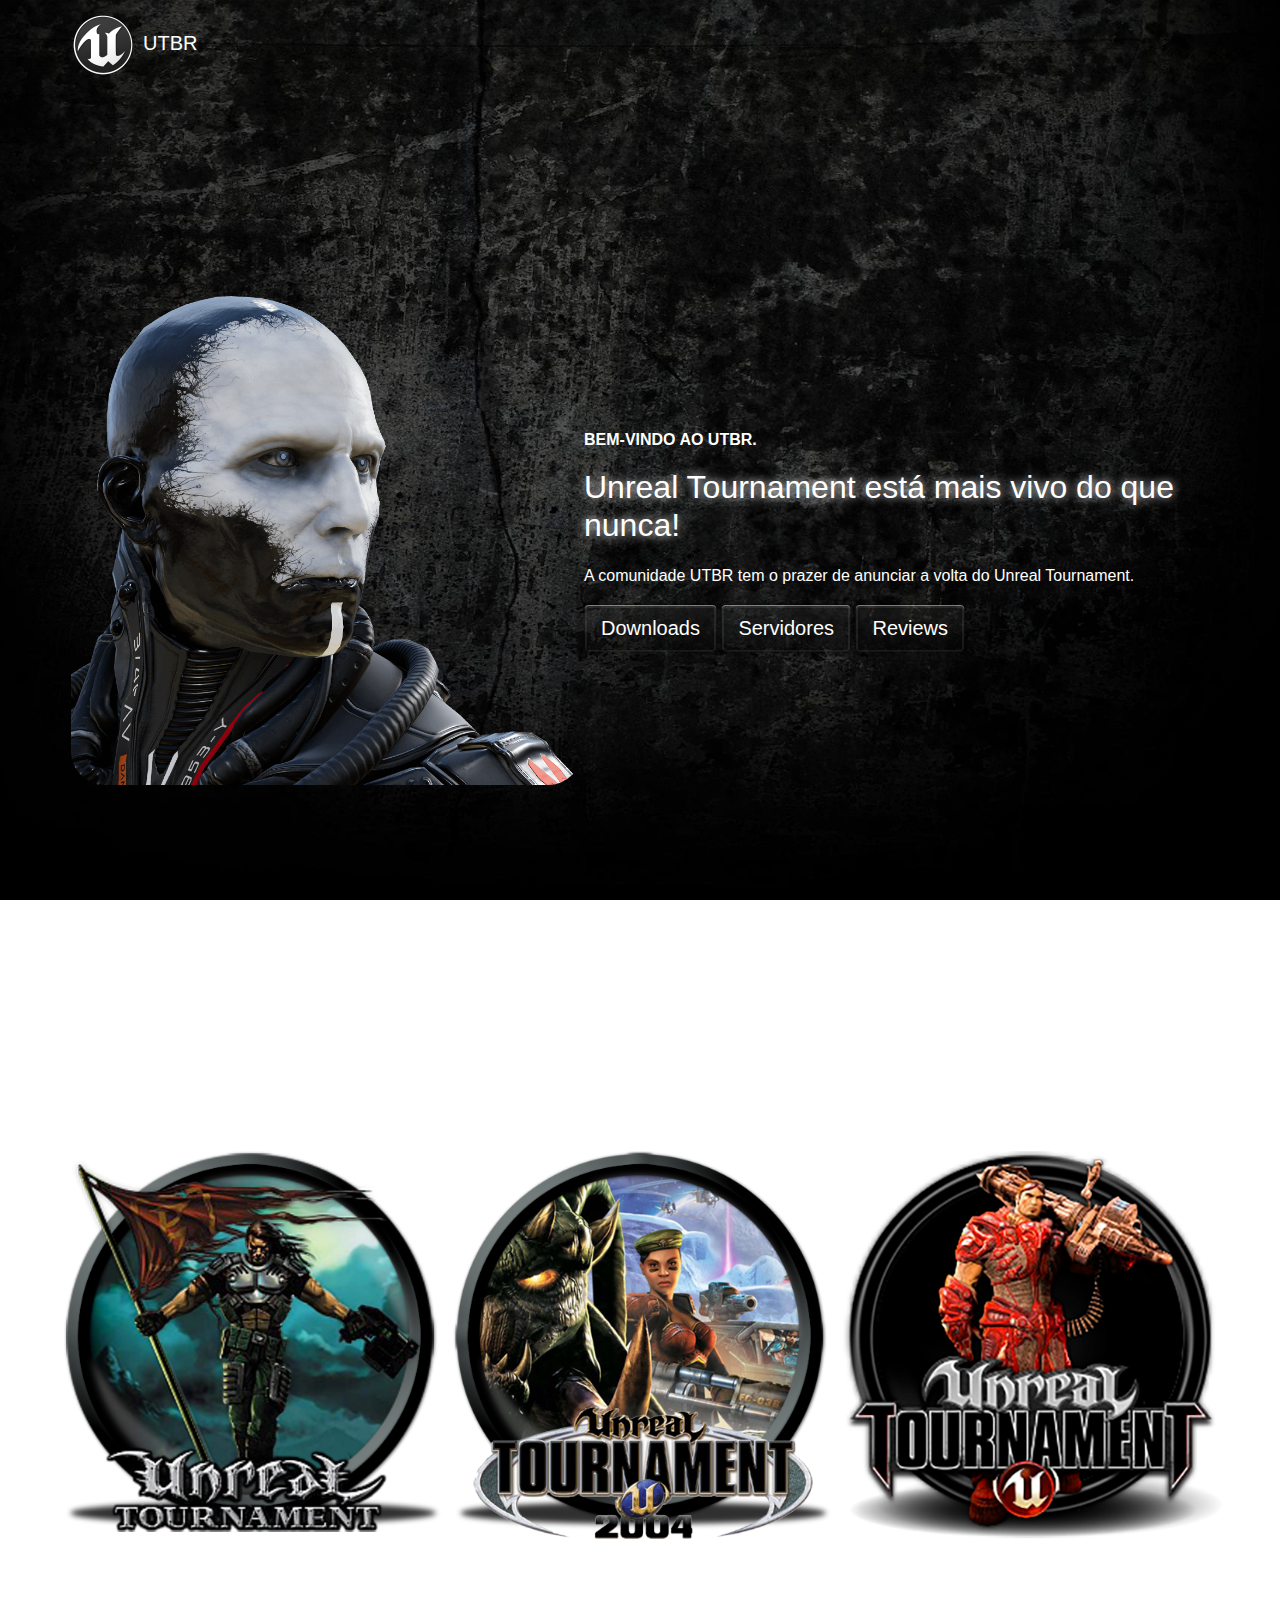
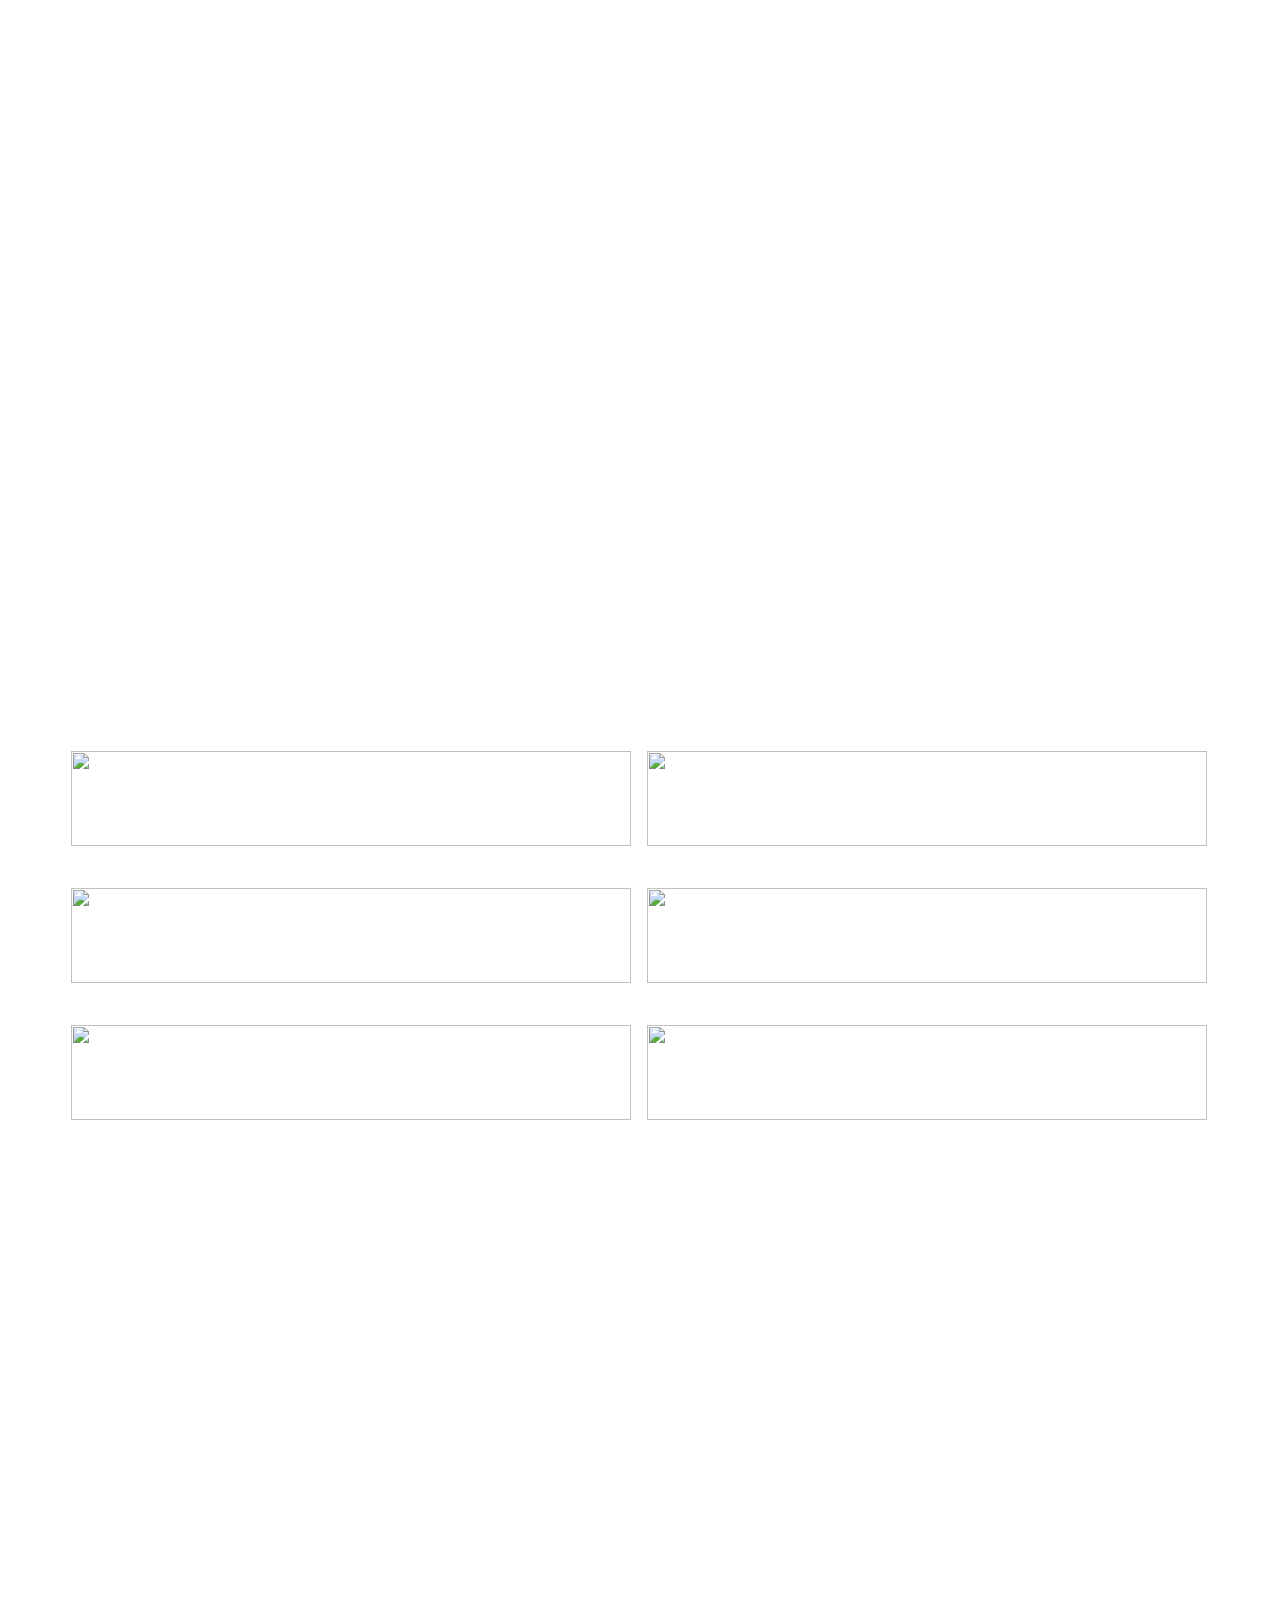
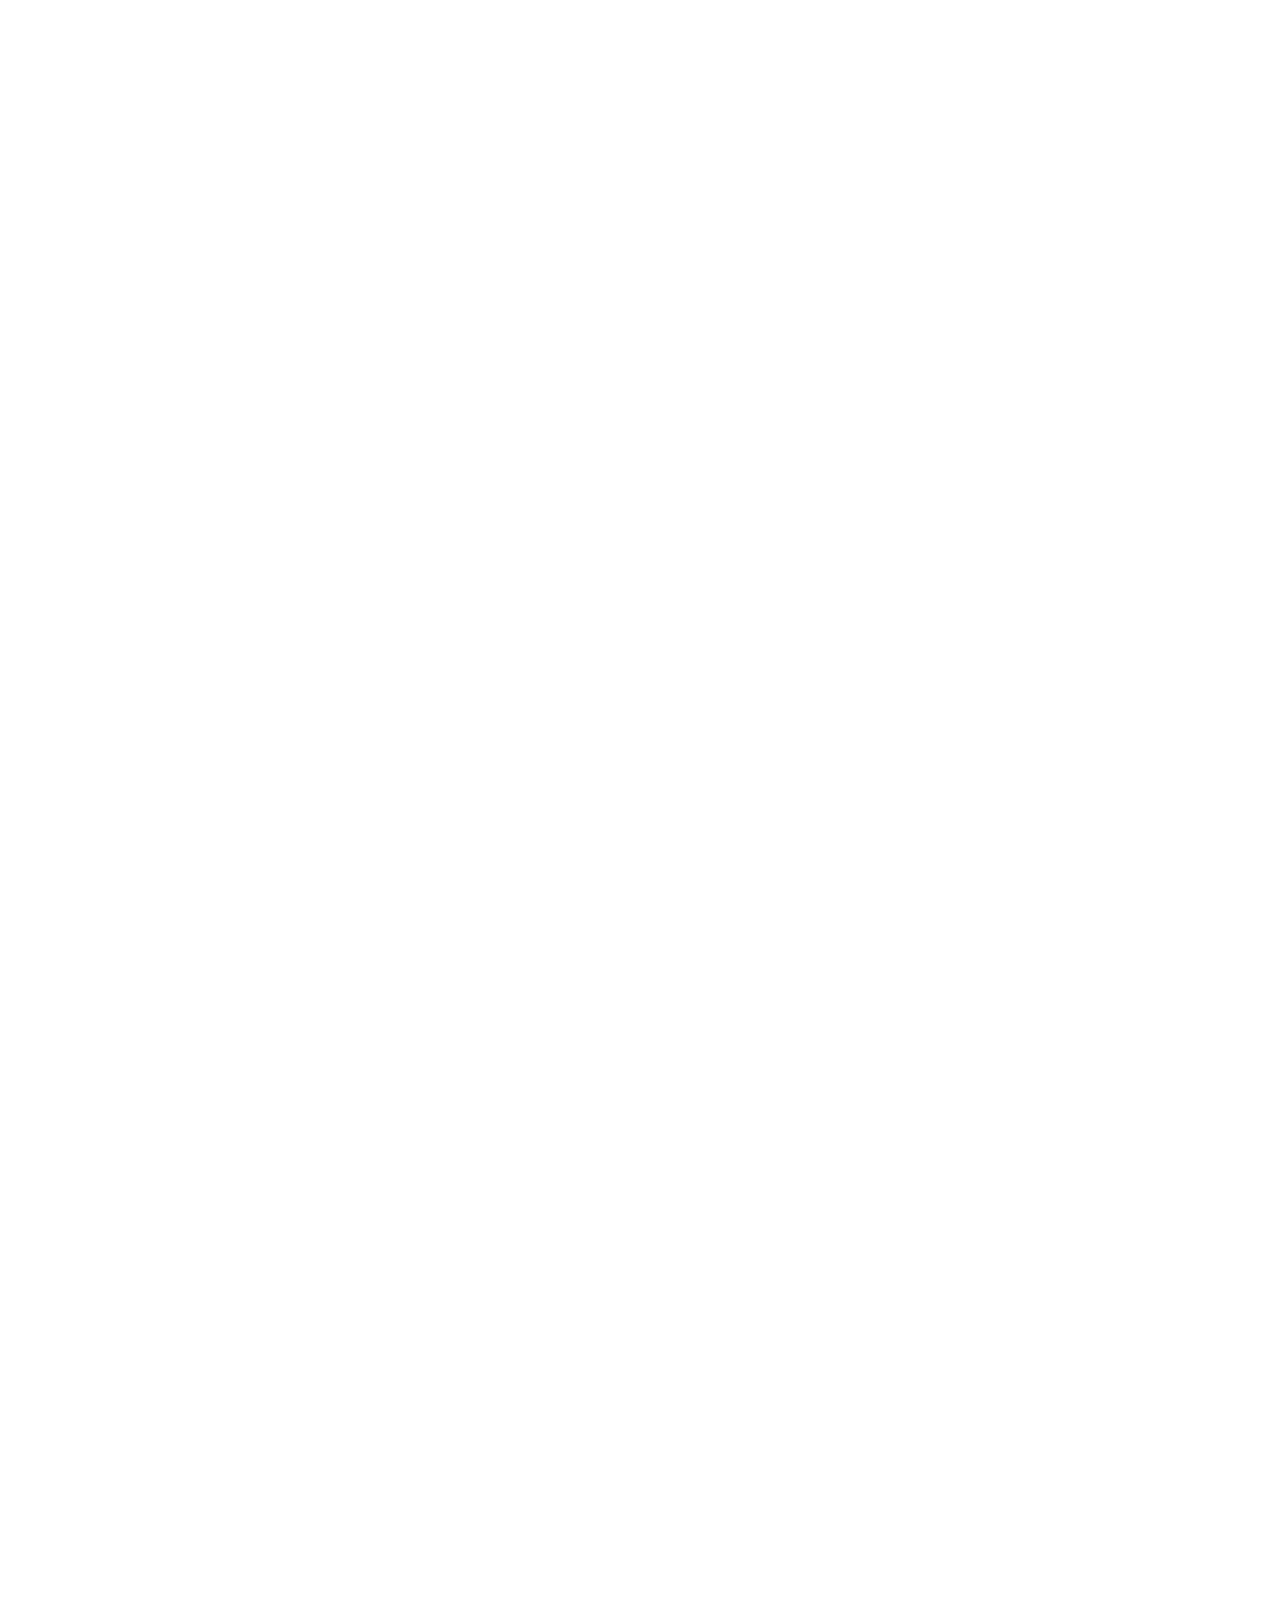
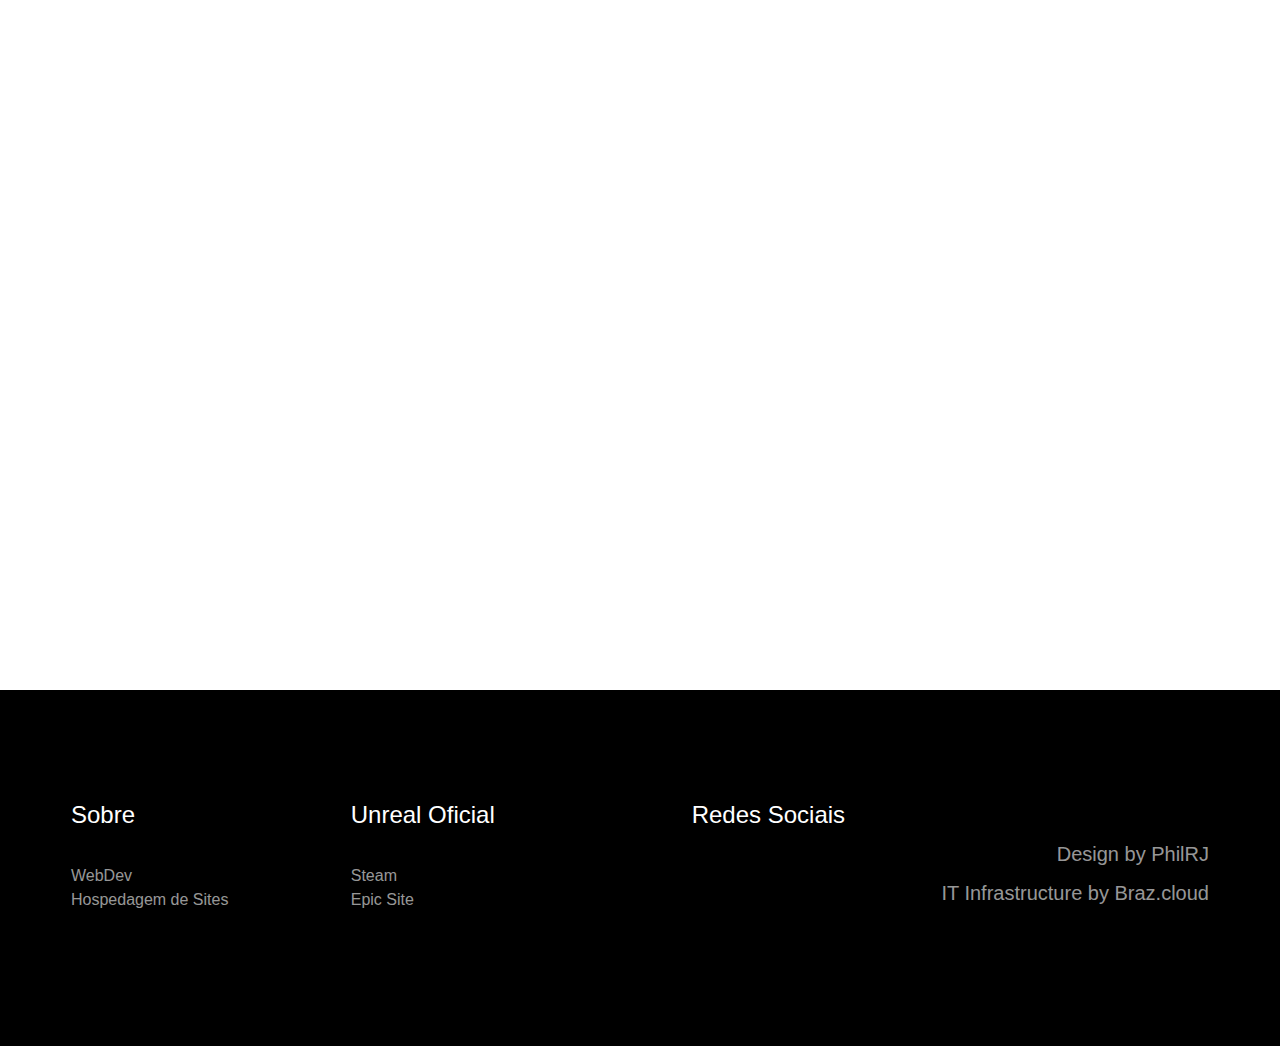
==== index.html @ 07188bdd "alterado ut2k4 server" ====
<!doctype html>
<html>
    <head>
        <meta charset="utf-8">
        <meta name="keywords" content="">
        <meta name="description" content="">
        <meta name="viewport" content="width=device-width, initial-scale=1.0, viewport-fit=cover">
        <link rel="shortcut icon" type="image/png" href="favicon.png">
        <link rel="stylesheet" type="text/css" href="./css/bootstrap.min.css?5787">
        <link rel="stylesheet" type="text/css" href="style.css?1521">
        <link rel="stylesheet" type="text/css" href="./css/animate.min.css?8862">
        <link rel="stylesheet" type="text/css" href="./css/feather.min.css">
        <script src="https://kit.fontawesome.com/ec35284fbe.js" crossorigin="anonymous"></script>
        <link href='https://fonts.googleapis.com/css?family=Berkshire+Swash&display=swap&subset=latin,latin-ext' rel='stylesheet' type='text/css'>
        <title>Unreal Tournament Brasil</title>
    </head>

    <body style="min-width: 1180px;">
        <!-- header -->
        <div class="page-container">
            <div class="bloc none bg-best-ideas-about-Black-on-Pinterest-Black-wallpaper-wp6003437-1 b-parallax l-bloc" id="bloc-0">
                <div class="container ">
                    <div class="row">
                        <div class="col">
                            <nav class="navbar navbar-light row navbar-expand-md" role="navigation">
                                <a class="navbar-brand link-style animated rubberBand scroll-fx-left-in ltc-white" href="./" data-appear-anim-style="rubberBand">
                                    <img src="img/5ea7a9b9c479e.png" alt="logo" class="mr-2"/>UTBR
                                </a>
                                <div class="navbar-content-area d-block col-md-3 col-lg-2 col">
                                    <div class="row" style="width: 200px;">
                                        <div class="align-self-center col-4 text-left">
                                            <a href="https://www.facebook.com/groups/unreal.brasil/"><span class="fa fa-facebook-official glow-t icon-md animated wobble-hvr icon-white"></span></a>
                                        </div>
                                        <div class="align-self-center col-4 text-center">
                                            <a href="https://chat.whatsapp.com/KGOYfqlWePRLr4sDC8NLbX"><span class="fa fa-whatsapp float-md-none icon-md glow-t animated wobble-hvr icon-white"></span></a>
                                        </div>
                                        <div class="align-self-center col-4 text-center">
                                            <a href="https://discord.gg/tzGmk2XRfU"><span class="fab fa-discord float-md-none icon-md glow-t animated wobble-hvr icon-white"></span></a>
                                        </div>
                                    </div>
                                </div>
                            </nav>
                        </div>
                    </div>
                </div>
            </div>
        </div>

        <!-- Home -->
        <div class="bloc b-parallax bg-best-ideas-about-Black-on-Pinterest-Black-wallpaper-wp6003437-1 none tc-white bloc-fill-screen" id="bloc-1">
            <div class="container">
                <table>
                    <tr>
                        <td style="width: 45%;">
                            <img src="img/lazyload-ph.png" data-src="img/Character_Samael01a-937x900-1131282575-937x900-1585229315.png" class="img-fluid mx-auto d-block img-rd-lg lazyload" alt="placeholder image"/>    
                        </td>
                        <td>
                            <p class="animated lightSpeedIn" data-appear-anim-style="lightSpeedIn">
                                <strong>BEM-VINDO AO UTBR.</strong><br>
                            </p>
                            <h2 class="mg-md animated bounce glow-t tc-white" data-appear-anim-style="bounce">Unreal Tournament está mais vivo do que nunca!</h2>
                            <p>A comunidade UTBR tem o prazer de anunciar a volta do Unreal Tournament.<br></p>
    
                            <a href="#" class="btn btn-lg btn-d btn-glossy" data-scroll-speed="1000" onclick="scrollToTarget('#donwlo',this)">Downloads</a>
                            <a href="#" class="btn btn-lg btn-d btn-glossy" data-scroll-speed="1000" onclick="scrollToTarget('#server-list',this)">Servidores</a>
                            <a href="#" class="btn btn-lg btn-d btn-glossy" data-scroll-speed="1000" onclick="scrollToTarget('#reviews',this)">Reviews</a>
                        </td>
                    </tr>
                </table>
            </div>
        </div>

        <!-- ScrollToTop Button -->
        <a class="bloc-button btn btn-d scrollToTop" onclick="scrollToTarget('1',this)"><span class="fa fa-chevron-up"></span></a>

        <!-- Download -->
        <div class="bloc bg-best-ideas-about-Black-on-Pinterest-Black-wallpaper-wp6003437 d-bloc b-parallax bloc-fill-screen none" id="donwlo">
            <div class="container">
                <div class="row">

                    <!-- heaqders -->
                    <div class="col-12">
                        <h3 class="glow-t h3-style text-lg-center mg-md">Downloads</h3>
                    </div>
                    <table>
                        <tr>
                            <td><img alt="ut99icn" class="img-fluid mx-auto d-block lazyload" data-src="img/ut99icn.png" src="img/lazyload-ph.png"/></td>
                            <td><img alt="unreal_tournament_2004_by_andrewdoherty1981_d4xyatp fullview" class="img-fluid mx-auto d-block lazyload" data-src="img/unreal_tournament_2004_by_andrewdoherty1981_d4xyatp-fullview.png" src="img/lazyload-ph.png"/></td>
                            <td><img alt="hiclipart" class="img-fluid mx-auto d-block lazyload" data-src="img/hiclipart.png" src="img/lazyload-ph.png"/></td>
                        </tr>
                        <tr>
                            <td style="vertical-align: top;">
                                <!-- UT99 -->
                                <center>
                                <h1 class="mg-md text-lg-center">
                                    <a href="https://mega.nz/file/INgWyZQL#3INS44g5MvAaPqvdvjpLVbdGUzlkJ4zD27F4SGoZV4A" target="_blank">Linux</a><br>
                                </h1>
                                <h5 class="mg-md text-sm-center" style="margin-top: -30px;"> <i style="font-size: small; width: 100%">64bit</i> </h5>

                                <h1 class="mg-md text-lg-center">
                                    <a href="https://mega.nz/file/9UJhlSIJ#LyZPo6OtTs3nHixWgQqkxMtCF5V71mE1GH3XrO50CbE" target="_blank">Mac</a><br>
                                </h1>
                                <h5 class="mg-md text-sm-center" style="margin-top: -30px;"> <i style="font-size: small; width: 100%">64bit</i> </h5>

                                <h1 class="mg-md text-lg-center">
                                    <a href="https://drive.google.com/drive/folders/1i1zk3FvW5PvqgBoPmBzA1XHN13OzZZ4i" target="_blank">Windows</a><br>
                                </h1>
                                <h5 class="mg-md text-sm-center" style="margin-top: -30px;"> <i style="font-size: small; width: 100%">32bit e 64bit</i> </h5>
                                </center>
                                
                            </td>
                            <td style="vertical-align: top;">
                                <!-- UT2k4 -->
                                <center>
                                <h1 class="mg-md text-lg-center">
                                    <a href="https://onedrive.live.com/?cid=0e91b4af93e3eccf&amp;id=E91B4AF93E3ECCF%2116314&amp;authkey=!AD342p8J6p7lzm0"  target="_blank">Mac</a><br>
                                </h1>
                                <h5 class="mg-md text-sm-center" style="margin-top: -30px;"> <i style="font-size: small; width: 100%">32bit</i> </h5>

                                <h1 class="mg-md text-lg-center">
                                    <a href="https://drive.google.com/open?id=1-p0wBTia7bnMv7r_6-DKqhkw_N-XG4kj" target="_blank">Windows</a><br>
                                </h1>
                                <h5 class="mg-md text-sm-center" style="margin-top: -30px;"> <i style="font-size: small; width: 100%">32bit e 64bit</i> </h5>
                                </center>
                            </td>
                            <td style="vertical-align: top;">
                                <!-- UT3 -->
                                <center>
                                <h1 class="mg-md text-lg-center">
                                    <a href="https://drive.google.com/open?id=1jhA9UPQj8iZEJrIZEhYskAlYaGmdt5dF" target="_blank">Windows</a>
                                    <h5 class="mg-md text-sm-center" style="margin-top: -30px;"> <i style="font-size: small; width: 100%">32bit e 64bit</i> </h5>
                                </h1>
                                </center>
                            </td>
                        </tr>
                    </table>
                </div>
            </div>
        </div>

        <!-- Lista de servers -->
        <div class="bloc b-parallax bg-best-ideas-about-Black-on-Pinterest-Black-wallpaper-wp6003437 d-bloc tc-white bloc-fill-screen none" id="server-list">
            <div class="container">
                <div class="row">

                    <!-- headers -->
                    <div class="col">
                        <h3 class="glow-t h3-style text-lg-center mg-md">Servidores</h3>
                        <img src="img/lazyload-ph.png" data-src="img/ut2004_s.png" class="img-fluid img-style mx-auto d-block lazyload" alt="ut99icn"/>

                        <!-- Servidores UT99 -->
                        <div class="tab-content">
                            <div class="tab-pane fade show active" id="nav-28854-content-1" role="tabpanel" aria-labelledby="nav-28854-content-1">

                                <table>
                                    <tr>
                                        <td style="padding-right: 15px;">
                                            <p></p>
                                            <strong>madruga.utbr.cf:7777</strong><br/>
                                            <a href="https://www.gametracker.com/server_info/168.138.128.112:7777/" target="_blank">
                                                <img src="https://cache.gametracker.com/server_info/168.138.128.112:7777/b_560_95_1.png" border="0" width="560" height="95" alt=""/>
                                            </a>
                                        </td>
                                        <td>
                                            <p></p>
                                            <strong>x1.utbr.cf:6666</strong><br />
                                            <a href="https://www.gametracker.com/server_info/168.138.128.112:6666/" target="_blank">
                                                <img src="https://cache.gametracker.com/server_info/168.138.128.112:6666/b_560_95_1.png" border="0" width="560" height="95" alt=""/>
                                            </a>
                                        </td>
                                    </tr>
                                    <tr>
                                        <td style="padding-right: 15px;">
                                            <p></p>
                                            <strong>copa.utbr.cf:7777</strong><br />
                                            <a href="https://www.gametracker.com/server_info/129.148.39.77:7777/" target="_blank">
                                                <img src="https://cache.gametracker.com/server_info/129.148.39.77:7777/b_560_95_1.png" border="0" width="560" height="95" alt=""/>
                                            </a>
                                        </td>

                                        <td>
                                            <p></p>
                                            <strong>alma.utbr.cf:7777</strong><br />
                                            <a href="https://www.gametracker.com/server_info/34.95.189.187:7777/" target="_blank">
                                                <img src="https://cache.gametracker.com/server_info/34.95.189.187:7777/b_560_95_1.png" border="0" width="560" height="95" alt=""/>
                                            </a>
                                        </td>
                                    </tr>
                                    <tr>
                                        <td>
                                            <p></p>
                                            <strong>2k4.utbr.cf:5555</strong><br />
                                            <a href="https://www.gametracker.com/server_info/186.250.14.168:5555/" target="_blank">
                                                <img src="https://cache.gametracker.com/server_info/186.250.14.168:5555/b_560_95_1.png" border="0" width="560" height="95" alt=""/>
                                            </a>
                                        </td>
                                        <td style="padding-right: 15px;">
                                            <p></p>
                                            <strong>ut3.utbr.cf:7777</strong><br />
                                            <a href="https://www.gametracker.com/server_info/168.138.135.61:7777/" target="_blank">
                                                <img src="https://cache.gametracker.com/server_info/168.138.135.61:7777/b_560_95_1.png" border="0" width="560" height="95" alt=""/>
                                            </a>
                                        </td>
                                    </tr>
                                </table>
                                <div class="divider-h"><span class="divider"></span></div>
                            </div>
                        </div>
                    </div>
                </div>
            </div>
        </div>

        <!-- Informações dos games -->
        <div id="reviews">
            <!-- UT99 -->
            <div class="bloc bg-best-ideas-about-Black-on-Pinterest-Black-wallpaper-wp6003437 b-parallax none full-width-bloc tc-white bloc-fill-screen" id="ut99">
                <div class="container">
                    <table>
                        <tr>
                            <td style="width: 50%;">
                                <img src="img/lazyload-ph.png" data-src="img/ut99icn.png" class="img-fluid mx-auto d-block img-rd-lg lazyload" alt="placeholder image"/> 
                            </td>
                            <td style="border-left: 120px; padding-left: 15px; padding-right: 50px;">
                                <h2 class="mg-md glow-t tc-white">Unreal Tournament 99</h2>
                                <h3 class="mg-md">Review</h3>
                                <p>O Unreal Tournament é o King of the Hill original no mundo dos jogos para múltiplos jogadores,
                                    fragmentado ou fragmentado. Como o jogo indiscutível do ano de 1999, o Unreal Tournament pegou o
                                    gênero de tiro em primeira pessoa pelo assento sujo de suas calças e o jogou pela sala com seus
                                    gráficos nunca antes vistos, uma brutal jogabilidade na borda do seu lugar e uma lista de
                                    recursos massiva e variada que deu aos jogadores mais do que eles esperavam.
                                </p>
                            </td>
                        </tr>
                    </table>
                </div>
            </div>

            <!-- UT2004 -->
            <div class="bloc bg-best-ideas-about-Black-on-Pinterest-Black-wallpaper-wp6003437 b-parallax none tc-white bloc-fill-screen full-width-bloc" id="ut2004">
                <div class="container">
                    <table>
                        <tr>
                            <td style="width: 50%; border-left: 120px; padding-right: 15px; padding-left: 50px;">
                                <h2 class="mg-md glow-t tc-white">Unreal Tournament 2004</h2>
                                <h3 class="mg-md">Review</h3>
                                <p>O Unreal Tournament 2004 é um jogo de tiro em primeira pessoa multiplayer que combina a
                                    experiência de matar ou ser morto de um combate de gladiadores com tecnologia de ponta. Dez
                                    modos de jogo - ambos baseados em equipes e "cada um por si" - oferecem aos jogadores mais
                                    exigentes desafios de suar as mãos através de arenas internas incrivelmente detalhadas e vastos
                                    ambientes externos. Como o gladiador tecnológico final do futuro, os jogadores terão seus
                                    destinos em suas mãos, lutando contra até 32 outros jogadores online em arenas cheias de ação e
                                    cheias de fragmentos.<br>
                                </p>
                            </td>
                            <td style="border-left: 120px; padding-left: 15px; padding-right: 50px;">
                                <img src="img/lazyload-ph.png" data-src="img/unreal_tournament_2004_by_andrewdoherty1981_d4xyatp-fullview.png" class="img-fluid img-rd-lg mx-auto d-block lazyload" alt="1479309709 2035455983"/>
                            </td>
                        </tr>
                    </table>
                </div>
            </div>

            <!-- UT3 -->
            <div class="bloc bg-best-ideas-about-Black-on-Pinterest-Black-wallpaper-wp6003437 b-parallax none tc-white bloc-fill-screen full-width-bloc" id="ut3">
                <div class="container">
                    <table>
                        <tr>
                            <td style="width: 50%;">
                                <img src="img/lazyload-ph.png" data-src="img/hiclipart.png" class="img-fluid mx-auto d-block img-rd-lg lazyload" alt="placeholder image"/>
                            </td>
                            <td style="border-left: 120px; padding-left: 15px; padding-right: 50px;">
                                <h2 class="mg-md glow-t tc-white">Unreal Tournament 3</h2>
                                <h3 class="mg-md">Review</h3>
                                <p>O Unreal Tournament 3 da Epic, na verdade a quarta versão da série no PC, representa uma mistura
                                    de elementos progressivos e da velha escola. É um aceno para os fãs da UT original, lançada em
                                    1999, com o retorno de armas como o martelo de impacto e o executor, que substituem partes do
                                    arsenal da UT 2004, como a pistola de proteção, a pistola de raios e a espingarda de assalto.
                                    Indo além da carga balística, vemos a Epic avançando em seu empate mais distinto, o modo de
                                    guerra, uma versão aumentada do ataque da UT 2004.
                                </p>
                            </td>
                        </tr>
                    </table>
                </div>
            </div>
        </div>

        <!-- Rodapé -->
        <div class="bloc bgc-black d-bloc none" id="bloc-7">

            <div class="container bloc-lg">
                <table style="width: 100%;">
                    <tr>
                        <td style="width: 25%;"><h4 class="mg-md text-sm-left text-center tc-white" style="margin-bottom: 0px;">Sobre</h4></td>
                        <td style="width: 25%;"><h4 class="mg-md text-sm-left text-center tc-white" style="margin-bottom: 0px;">Unreal Oficial</h4></td>
                        <td style="width: 25%;"><h4 class="mg-md text-center tc-white" style="margin-bottom: 0px;">Redes Sociais</h4></td>
                        <td></td>
                    </tr>
                    <tr>
                        <td>
                            <a href="mailto:pmix2005@gmail.com" class="a-btn a-block footer-link" target="_blank">WebDev</a>
                            <a href="https://braz.dev" class="a-btn a-block footer-link" target="_blank">Hospedagem de Sites</a>
                        </td>
                        <td>
                            <a href="https://store.steampowered.com/search/?term=unreal+tournament" class="a-btn a-block footer-link" target="_blank">Steam</a>
                            <a href="http://www.epicgames.com" class="a-btn a-block footer-link" target="_blank">Epic Site</a>
                        </td>
                        <td class="align-content-center">
                            <center>
                                <table style="width: 65%;">
                                    <tr>
                                        <td style="width: 33%;">
                                            <div class="text-center">
                                                <a href="https://www.facebook.com/groups/unreal.brasil/" target="_blank"><span class="fa fa-facebook-official icon-md animated bounce-hvr"></span></a>
                                            </div>
                                        </td>
                                        <td style="width: 33%;">
                                            <div class="text-center">
                                                <a href="https://chat.whatsapp.com/KGOYfqlWePRLr4sDC8NLbX" target="_blank"><span class="fa fa-whatsapp icon-md animated bounce-hvr"></span></a>
                                            </div>
                                        </td>
                                        <td>
                                            <div class="text-center">
                                                <a href="https://discord.gg/tzGmk2XRfU" target="_blank"><span class="fab fa-discord icon-md animated bounce-hvr"></span></a>
                                            </div>
                                        </td>
                                    </tr>
                                </table>
                            </center>
                        </td>
                        <td>
                            <h1 class="h1-bloc-7-style float-lg-right mg-lg text-lg-right" style="margin-bottom: 5px;">
                                <a href="mailto:pmix2005@gmail.com" target="_blank">Design by PhilRJ</a>
                            </h1>
                            <h1 class="h1-bloc-7-style float-lg-right mg-lg text-lg-right" style="width: 300px !important;">
                                <a href="mailto:fbraz3@gmail.com" target="_blank">IT Infrastructure by Braz.cloud</a>
                            </h1>
                        </td>
                    </tr>
                </table>
            </div>
        </div><!-- bloc-7 END -->
    </div><!-- Main container END -->

        <!-- Additional JS -->
        <script src="./js/jquery-3.3.1.min.js?6192"></script>
        <script src="./js/bootstrap.bundle.min.js?6652"></script>
        <script src="./js/blocs.min.js?1431"></script>
        <script src="./js/lazysizes.min.js" defer></script>
        <script src="./js/cocoen.min.js?5305"></script>
        <script src="./js/scrollFX.js?7536"></script>

        <!-- Preloader -->
        <div id="page-loading-blocs-notifaction" class="page-preloader"></div>
    </body>
</html>
---- style.css ----
body{margin:0;padding:0;  background:#FFFFFF;  overflow-x:hidden;  -webkit-font-smoothing: antialiased;  -moz-osx-font-smoothing: grayscale;}.page-container{overflow-x:hidden;} a,button{transition: background .3s ease-in-out;outline: none!important;} a:hover{text-decoration: none; cursor:pointer;}.page-preloader{position: fixed;top: 0;bottom: 0;width: 100%;z-index:100000;background:#FFFFFF url("img/pageload-spinner.gif") no-repeat center center;}.bloc{width:100%;clear:both;background: 50% 50% no-repeat;padding:0 50px;-webkit-background-size: cover;-moz-background-size: cover;-o-background-size: cover;background-size: cover;position:relative;display:flex;}.bloc .container{padding-left:0;padding-right:0;}.bloc-lg{padding:100px 50px;}.bloc-fill-screen{min-height:100vh;display: flex;flex-direction: column;padding-top:20px;padding-bottom:20px;}.bloc-fill-screen > .container{align-self: flex-middle;flex-grow: 1;display: flex;}.bloc-fill-screen > .container > .row{flex-grow: 1;align-self: center;width:100%;}.bloc-fill-screen .fill-bloc-top-edge, .bloc-fill-screen .fill-bloc-bottom-edge{flex-grow: 0;}.bloc-fill-screen .fill-bloc-top-edge{align-self: flex-start;}.bloc-fill-screen .fill-bloc-bottom-edge{align-self: flex-end;}.full-width-bloc{padding-left:0;padding-right:0;}.full-width-bloc .row{margin-left:0;margin-right:0;}.full-width-bloc .container{width:100%;max-width:100%!important;}.full-width-bloc .carousel img{width:100%;height:auto;}.b-parallax{background-attachment:fixed;}@media (hover: none) {.b-parallax{background-attachment:scroll;}}.d-bloc{color:rgba(255,255,255,.7);}.d-bloc button:hover{color:rgba(255,255,255,.9);}.d-bloc .icon-round,.d-bloc .icon-square,.d-bloc .icon-rounded,.d-bloc .icon-semi-rounded-a,.d-bloc .icon-semi-rounded-b{border-color:rgba(255,255,255,.9);}.d-bloc .divider-h span{border-color:rgba(255,255,255,.2);}.d-bloc .a-btn,.d-bloc .navbar a, .d-bloc a .icon-sm, .d-bloc a .icon-md, .d-bloc a .icon-lg, .d-bloc a .icon-xl, .d-bloc h1 a, .d-bloc h2 a, .d-bloc h3 a, .d-bloc h4 a, .d-bloc h5 a, .d-bloc h6 a, .d-bloc p a{color:rgba(255,255,255,.6);}.d-bloc .a-btn:hover,.d-bloc .navbar a:hover,.d-bloc a:hover .icon-sm, .d-bloc a:hover .icon-md, .d-bloc a:hover .icon-lg, .d-bloc a:hover .icon-xl, .d-bloc h1 a:hover, .d-bloc h2 a:hover, .d-bloc h3 a:hover, .d-bloc h4 a:hover, .d-bloc h5 a:hover, .d-bloc h6 a:hover, .d-bloc p a:hover{color:rgba(255,255,255,1);}.d-bloc .navbar-toggle .icon-bar{background:rgba(255,255,255,1);}.d-bloc .btn-wire,.d-bloc .btn-wire:hover{color:rgba(255,255,255,1);border-color:rgba(255,255,255,1);}.d-bloc .card{color:rgba(0,0,0,.5);}.d-bloc .card button:hover{color:rgba(0,0,0,.7);}.d-bloc .card icon{border-color:rgba(0,0,0,.7);}.d-bloc .card .divider-h span{border-color:rgba(0,0,0,.1);}.d-bloc .card .a-btn{color:rgba(0,0,0,.6);}.d-bloc .card .a-btn:hover{color:rgba(0,0,0,1);}.d-bloc .card .btn-wire, .d-bloc .card .btn-wire:hover{color:rgba(0,0,0,.7);border-color:rgba(0,0,0,.3);}.d-bloc .card,.l-bloc{color:rgba(0,0,0,.5);}.d-bloc .card button:hover,.l-bloc button:hover{color:rgba(0,0,0,.7);}.l-bloc .icon-round,.l-bloc .icon-square,.l-bloc .icon-rounded,.l-bloc .icon-semi-rounded-a,.l-bloc .icon-semi-rounded-b{border-color:rgba(0,0,0,.7);}.d-bloc .card .divider-h span,.l-bloc .divider-h span{border-color:rgba(0,0,0,.1);}.d-bloc .card .a-btn,.l-bloc .a-btn,.l-bloc .navbar a,.l-bloc a .icon-sm, .l-bloc a .icon-md, .l-bloc a .icon-lg, .l-bloc a .icon-xl, .l-bloc h1 a, .l-bloc h2 a, .l-bloc h3 a, .l-bloc h4 a, .l-bloc h5 a, .l-bloc h6 a, .l-bloc p a{color:rgba(0,0,0,.6);}.d-bloc .card .a-btn:hover,.l-bloc .a-btn:hover,.l-bloc .navbar a:hover, .l-bloc a:hover .icon-sm, .l-bloc a:hover .icon-md, .l-bloc a:hover .icon-lg, .l-bloc a:hover .icon-xl, .l-bloc h1 a:hover, .l-bloc h2 a:hover, .l-bloc h3 a:hover, .l-bloc h4 a:hover, .l-bloc h5 a:hover, .l-bloc h6 a:hover, .l-bloc p a:hover{color:rgba(0,0,0,1);}.l-bloc .navbar-toggle .icon-bar{color:rgba(0,0,0,.6);}.d-bloc .card .btn-wire,.d-bloc .card .btn-wire:hover,.l-bloc .btn-wire,.l-bloc .btn-wire:hover{color:rgba(0,0,0,.7);border-color:rgba(0,0,0,.3);}.voffset-lg{margin-top:80px;}.hero .hero-nav{padding-left:inherit;padding-right:inherit;}.navbar-light .navbar-nav .nav-link {color: rgb(64, 64, 64);}.btco-menu li > a {padding: 10px 15px;color: #000;}.btco-menu .active a:focus,.btco-menu li a:focus ,.navbar > .show > a:focus{background: transparent;outline: 0;}.dropdown-menu .show > .dropdown-toggle::after{transform: rotate(-90deg);}.mg-md{margin-top:10px;margin-bottom:20px;}.mg-lg{margin-top:10px;margin-bottom:40px;}.btn-d,.btn-d:hover,.btn-d:focus{color:#FFF;background:rgba(0,0,0,.3);}button{outline: none!important;}.btn-glossy{border:1px solid rgba(0,0,0,.09);border-bottom-color:rgba(0,0,0,.2);text-shadow:0 1px 0 rgba(0,0,1,.2);box-shadow: 0 1px 3px rgba(0,0,1,.35), inset 0 1px 0 0 rgba(255,255,255,.4), inset 0 1px 0 2px rgba(255,255,255,.08);background-image: -moz-linear-gradient(bottom, rgba(0,0,0,.07) 0%, rgba(255,255,255,.07) 100%); background-image: -o-linear-gradient(bottom, rgba(0,0,0,.07) 0%, rgba(255,255,255,.07) 100%);background-image: -webkit-linear-gradient(bottom, rgba(0,0,0,.07) 0%, rgba(255,255,255,.07) 100%);background-image: linear-gradient(bottom, rgba(0,0,0,.07) 0%, rgba(255,255,255,.07) 100%);}.a-block{width:100%;text-align:left;display: inline-block;}.text-center .a-block{text-align:center;}.icon-md{font-size:30px!important;}.icon-lg{font-size:60px!important;}.img-rd-md{border-radius:20px;}.img-rd-lg{border-radius:34px;}.glow-t{text-shadow:0 0 10px #FFF;}.card-sq, .card-sq .card-header, .card-sq .card-footer{border-radius:0;}.card-rd{border-radius:30px;}.card-rd .card-header{border-radius:29px 29px 0 0;}.card-rd .card-footer{border-radius:0 0 29px 29px;}.divider-h{padding:20px 0;width:100%;display:inline-block;}.divider-h span{display: block;border-top:1px solid transparent;}.divider-half{width: 50%;margin: 0 auto;}.dropdown-menu .divider-h,.dropdown-menu .divider-half{padding:0;}.scrollToTop{width:40px;height:40px;position:fixed;bottom:20px;right:20px;opacity: 0;z-index: 500;transition: all .3s ease-in-out;}.scrollToTop span{margin-top: 6px;}.showScrollTop{font-size: 14px;opacity: 1;}h1,h2,h3,h4,h5,h6,p,label,.btn,a{font-family:"Helvetica";}.container{max-width:1140px;}.navbar-brand img{width:64px;height:64px;}.team-card{min-height:350px;}.img-downloads-style{width:256px;height:256px;}.img-hiclipa-style{width:256px;height:256px;}.p-style{font-size:20px;}.card-body-style{height:172px;}.hero-header-text{font-size:200px;font-weight:bold;}.hero-subheader{font-size:35px;font-weight:normal;}.red-bg-gradient{background:linear-gradient(180deg, #FABF68, #F02277);}.text-trans-gradient{background-clip:text!important;-webkit-background-clip:text!important;background:linear-gradient(0deg, rgba(255,255,255,0.0), #FFFFFF);color:transparent!important;}.h1-style{font-size:30px;width:100%;}.row-style{width:100%;}.h3-style{font-size:32px;}.h3-2-utbr-cf-7777-style{width:37.92%;}.img-style{width:330px;}.h3-bloc-6-style{width:25.05%;}.container-div-style{width:31.41%;}.bloc-style{width:28.48%;}.list-style{width:100%;}.h1-bloc-7-style{width:69.33%;font-size:20px;font-family:"Berkshire Swash";}.bgc-black{background-color:#000000;}.tc-white{color:#FFFFFF!important;}.ltc-white{color:#FFFFFF!important;}.ltc-white:hover{color:#cccccc!important;}.icon-white{color:#FFFFFF!important;border-color:#FFFFFF!important;}.bg-best-ideas-about-Black-on-Pinterest-Black-wallpaper-wp6003437{background-image:url("img/best-ideas-about-Black-on-Pinterest-Black-wallpaper-wp6003437-1.jpg");}.bg-best-ideas-about-Black-on-Pinterest-Black-wallpaper-wp6003437{background-image:url("img/best-ideas-about-Black-on-Pinterest-Black-wallpaper-wp6003437-1.jpg");}.bg-best-ideas-about-Black-on-Pinterest-Black-wallpaper-wp6003437{background-image:url("img/best-ideas-about-Black-on-Pinterest-Black-wallpaper-wp6003437-1.jpg");}.bg-best-ideas-about-Black-on-Pinterest-Black-wallpaper-wp6003437{background-image:url("img/best-ideas-about-Black-on-Pinterest-Black-wallpaper-wp6003437-1.jpg");}.bg-best-ideas-about-Black-on-Pinterest-Black-wallpaper-wp6003437-1{background-image:url("img/best-ideas-about-Black-on-Pinterest-Black-wallpaper-wp6003437-1.jpg");}.bg-best-ideas-about-Black-on-Pinterest-Black-wallpaper-wp6003437{background-image:url("img/best-ideas-about-Black-on-Pinterest-Black-wallpaper-wp6003437-1.jpg");}.bg-best-ideas-about-Black-on-Pinterest-Black-wallpaper-wp6003437{background-image:url("img/best-ideas-about-Black-on-Pinterest-Black-wallpaper-wp6003437-1.jpg");}.bg-best-ideas-about-Black-on-Pinterest-Black-wallpaper-wp6003437-1{background-image:url("img/best-ideas-about-Black-on-Pinterest-Black-wallpaper-wp6003437-1.jpg");}@media (max-width: 1024px){  .bloc{ padding-left: 20px;   padding-right: 20px;  }  .bloc.full-width-bloc, .bloc-tile-2.full-width-bloc .container, .bloc-tile-3.full-width-bloc .container, .bloc-tile-4.full-width-bloc .container{ padding-left: 0;   padding-right: 0;  }}@media (max-width: 991px){  .container{width:100%;}  .page-container, #hero-bloc{overflow-x: hidden;position: relative;}   .bloc{padding-left: constant(safe-area-inset-left);padding-right: constant(safe-area-inset-right);}   .bloc-group, .bloc-group .bloc{display:block;width:100%;}}@media (max-width: 767px){  .page-container{ overflow-x: hidden; position:relative;  }  .bloc-tile-2 .container, .bloc-tile-3 .container, .bloc-tile-4 .container{ padding-left:0;padding-right:0;  }  .a-block{ padding:0 10px;  }  .btn-dwn{   display:none;   }  .voffset{ margin-top:5px;  }  .voffset-md{ margin-top:20px;  }  .voffset-lg{ margin-top:30px;  }  form{ padding:5px;  }  .close-lightbox{ display:inline-block;  }  .blocsapp-device-iphone5{ background-size: 216px 425px; padding-top:60px; width:216px; height:425px;  }  .blocsapp-device-iphone5 img{ width: 180px; height: 320px;  }}@media (max-width: 991px){.link-style{font-family:Roboto;font-weight:bold;font-size:40px;line-height:30px;}.navbar-brand img{width:64px;height:64px;}.hero-header-text{font-size:140px;}.hero-subheader{font-size:30px;}}@media (max-width: 767px){.text-right{}.text-left{}.text-center{}.hero-header-text{font-size:100px;}.hero-subheader{font-size:22px;}}@media (max-width: 575px){.hero-header-text{font-size:50px;}.footer-link{text-align:center;}}
---- css/feather.min.css ----
@font-face{font-family:"feather";src:url(../fonts/feather-webfont.eot);src:url(../fonts/feather-webfont.eot?#iefix) format("embedded-opentype"),url(../fonts/feather-webfont.woff) format("woff"),url(../fonts/feather-webfont.ttf) format("truetype"),url(../fonts/feather-webfont.svg#feather) format("svg");font-weight:400;font-style:normal}.feather-icon{display:inline-block;font-family:"feather";font-style:normal;font-weight:400;font-variant:normal;text-transform:none;speak:none;line-height:1;-webkit-font-smoothing:antialiased;-moz-osx-font-smoothing:grayscale}.icon-eye:before{content:"\e000"}.icon-paper-clip:before{content:"\e001"}.icon-mail:before{content:"\e002";content:\e002}.icon-toggle:before{content:"\e003"}.icon-layout:before{content:"\e004"}.icon-link:before{content:"\e005"}.icon-bell:before{content:"\e006"}.icon-lock:before{content:"\e007"}.icon-unlock:before{content:"\e008"}.icon-ribbon:before{content:"\e009"}.icon-image:before{content:"\e010"}.icon-signal:before{content:"\e011"}.icon-target:before{content:"\e012"}.icon-clipboard:before{content:"\e013"}.icon-clock:before{content:"\e014";content:\e014}.icon-watch:before{content:"\e015"}.icon-air-play:before{content:"\e016"}.icon-camera:before{content:"\e017"}.icon-video:before{content:"\e018"}.icon-disc:before{content:"\e019"}.icon-printer:before{content:"\e020"}.icon-monitor:before{content:"\e021"}.icon-server:before{content:"\e022"}.icon-cog:before{content:"\e023"}.icon-heart:before{content:"\e024"}.icon-paragraph:before{content:"\e025"}.icon-align-justify:before{content:"\e026"}.icon-align-left:before{content:"\e027"}.icon-align-center:before{content:"\e028"}.icon-align-right:before{content:"\e029"}.icon-book:before{content:"\e030"}.icon-layers:before{content:"\e031"}.icon-stack:before{content:"\e032"}.icon-stack-2:before{content:"\e033"}.icon-paper:before{content:"\e034"}.icon-paper-stack:before{content:"\e035"}.icon-search:before{content:"\e036"}.icon-zoom-in:before{content:"\e037"}.icon-zoom-out:before{content:"\e038"}.icon-reply:before{content:"\e039"}.icon-circle-plus:before{content:"\e040"}.icon-circle-minus:before{content:"\e041"}.icon-circle-check:before{content:"\e042"}.icon-circle-cross:before{content:"\e043"}.icon-square-plus:before{content:"\e044"}.icon-square-minus:before{content:"\e045"}.icon-square-check:before{content:"\e046"}.icon-square-cross:before{content:"\e047"}.icon-microphone:before{content:"\e048"}.icon-record:before{content:"\e049"}.icon-skip-back:before{content:"\e050"}.icon-rewind:before{content:"\e051"}.icon-play:before{content:"\e052"}.icon-pause:before{content:"\e053"}.icon-stop:before{content:"\e054"}.icon-fast-forward:before{content:"\e055"}.icon-skip-forward:before{content:"\e056"}.icon-shuffle:before{content:"\e057"}.icon-repeat:before{content:"\e058"}.icon-folder:before{content:"\e059"}.icon-umbrella:before{content:"\e060"}.icon-moon:before{content:"\e061"}.icon-thermometer:before{content:"\e062"}.icon-drop:before{content:"\e063"}.icon-sun:before{content:"\e064"}.icon-cloud:before{content:"\e065"}.icon-cloud-upload:before{content:"\e066"}.icon-cloud-download:before{content:"\e067"}.icon-upload:before{content:"\e068"}.icon-download:before{content:"\e069"}.icon-location:before{content:"\e070"}.icon-location-2:before{content:"\e071"}.icon-map:before{content:"\e072"}.icon-battery:before{content:"\e073"}.icon-head:before{content:"\e074"}.icon-briefcase:before{content:"\e075"}.icon-speech-bubble:before{content:"\e076"}.icon-anchor:before{content:"\e077"}.icon-globe:before{content:"\e078"}.icon-box:before{content:"\e079"}.icon-reload:before{content:"\e080"}.icon-share:before{content:"\e081"}.icon-marquee:before{content:"\e082"}.icon-marquee-plus:before{content:"\e083"}.icon-marquee-minus:before{content:"\e084"}.icon-tag:before{content:"\e085"}.icon-power:before{content:"\e086"}.icon-command:before{content:"\e087"}.icon-alt:before{content:"\e088"}.icon-esc:before{content:"\e089"}.icon-bar-graph:before{content:"\e090"}.icon-bar-graph-2:before{content:"\e091"}.icon-pie-graph:before{content:"\e092"}.icon-star:before{content:"\e093"}.icon-arrow-left:before{content:"\e094"}.icon-arrow-right:before{content:"\e095"}.icon-arrow-up:before{content:"\e096"}.icon-arrow-down:before{content:"\e097"}.icon-volume:before{content:"\e098"}.icon-mute:before{content:"\e099"}.icon-content-right:before{content:"\e100"}.icon-content-left:before{content:"\e101"}.icon-grid:before{content:"\e102"}.icon-grid-2:before{content:"\e103"}.icon-columns:before{content:"\e104"}.icon-loader:before{content:"\e105"}.icon-bag:before{content:"\e106"}.icon-ban:before{content:"\e107"}.icon-flag:before{content:"\e108"}.icon-trash:before{content:"\e109"}.icon-expand:before{content:"\e110"}.icon-contract:before{content:"\e111"}.icon-maximize:before{content:"\e112"}.icon-minimize:before{content:"\e113"}.icon-plus:before{content:"\e114"}.icon-minus:before{content:"\e115"}.icon-check:before{content:"\e116"}.icon-cross:before{content:"\e117"}.icon-move:before{content:"\e118"}.icon-delete:before{content:"\e119"}.icon-menu:before{content:"\e120"}.icon-archive:before{content:"\e121"}.icon-inbox:before{content:"\e122"}.icon-outbox:before{content:"\e123"}.icon-file:before{content:"\e124"}.icon-file-add:before{content:"\e125"}.icon-file-subtract:before{content:"\e126"}.icon-help:before{content:"\e127"}.icon-open:before{content:"\e128"}.icon-ellipsis:before{content:"\e129"}
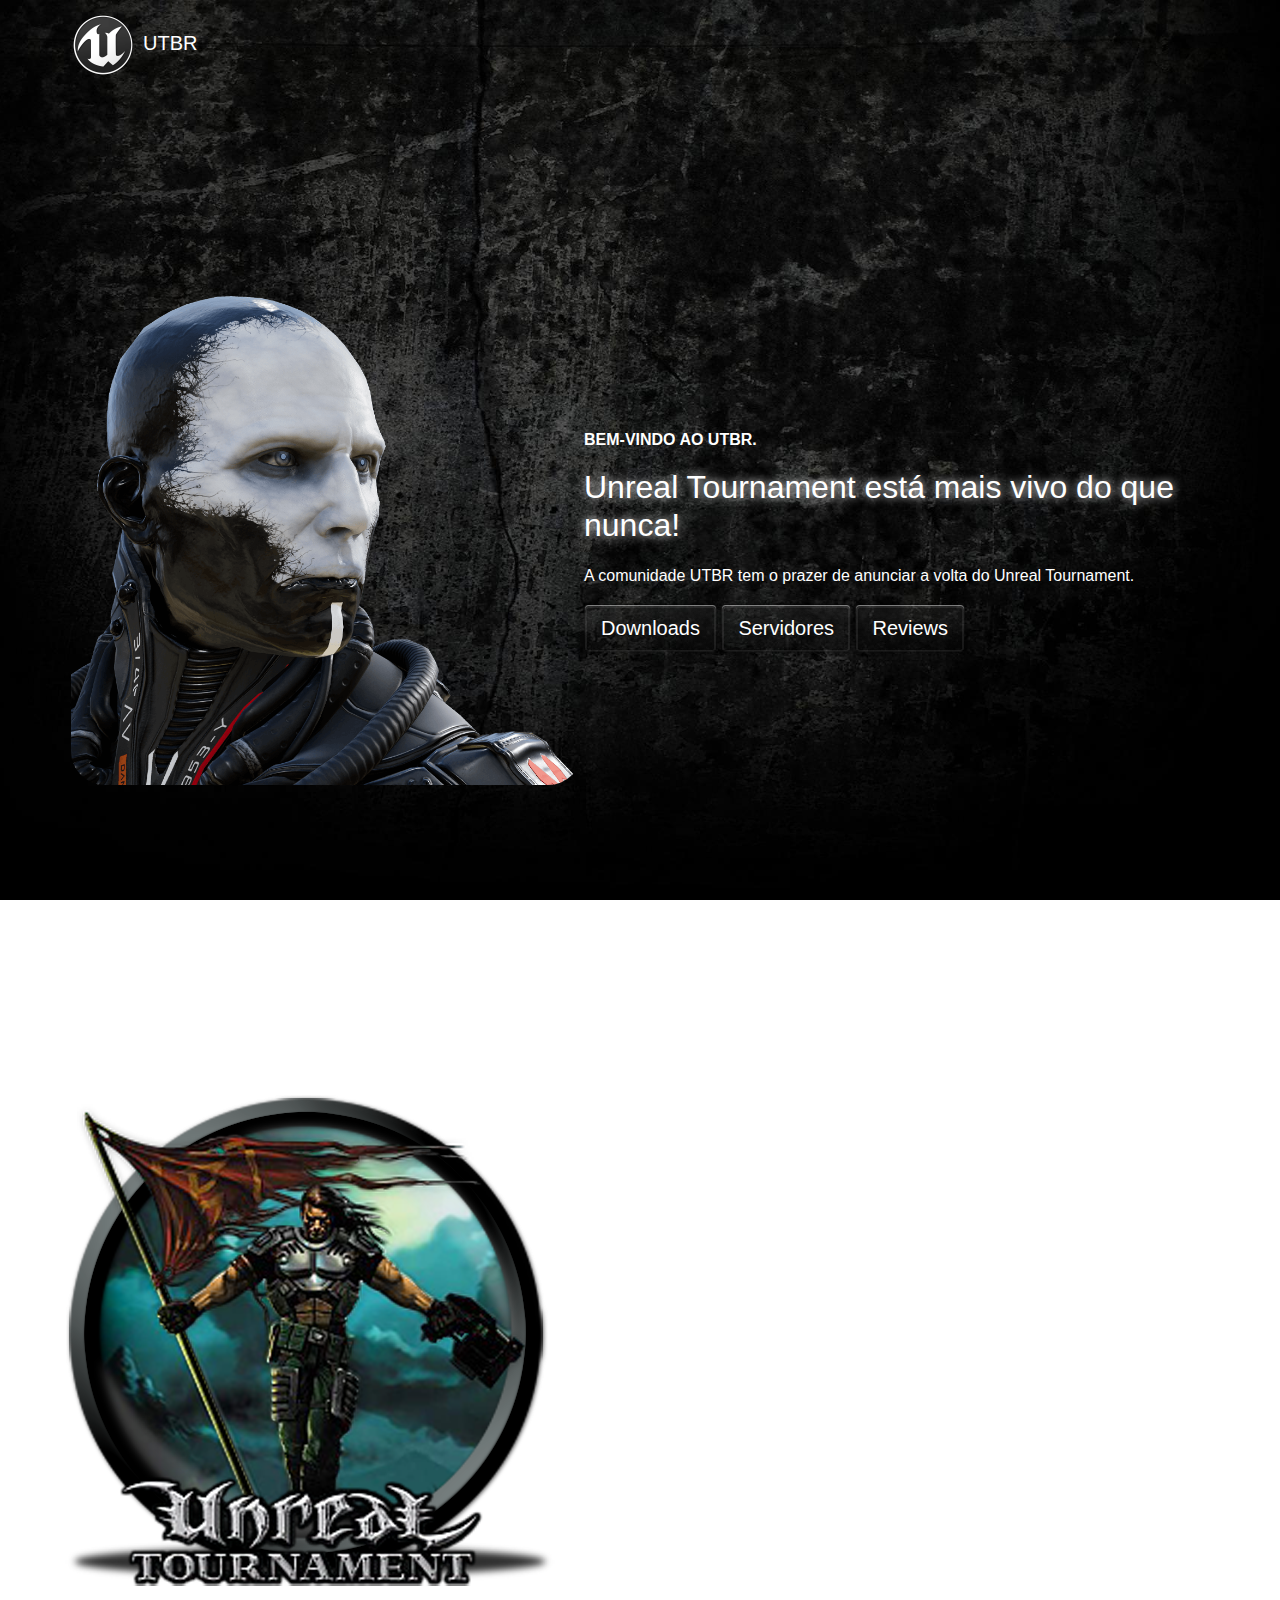
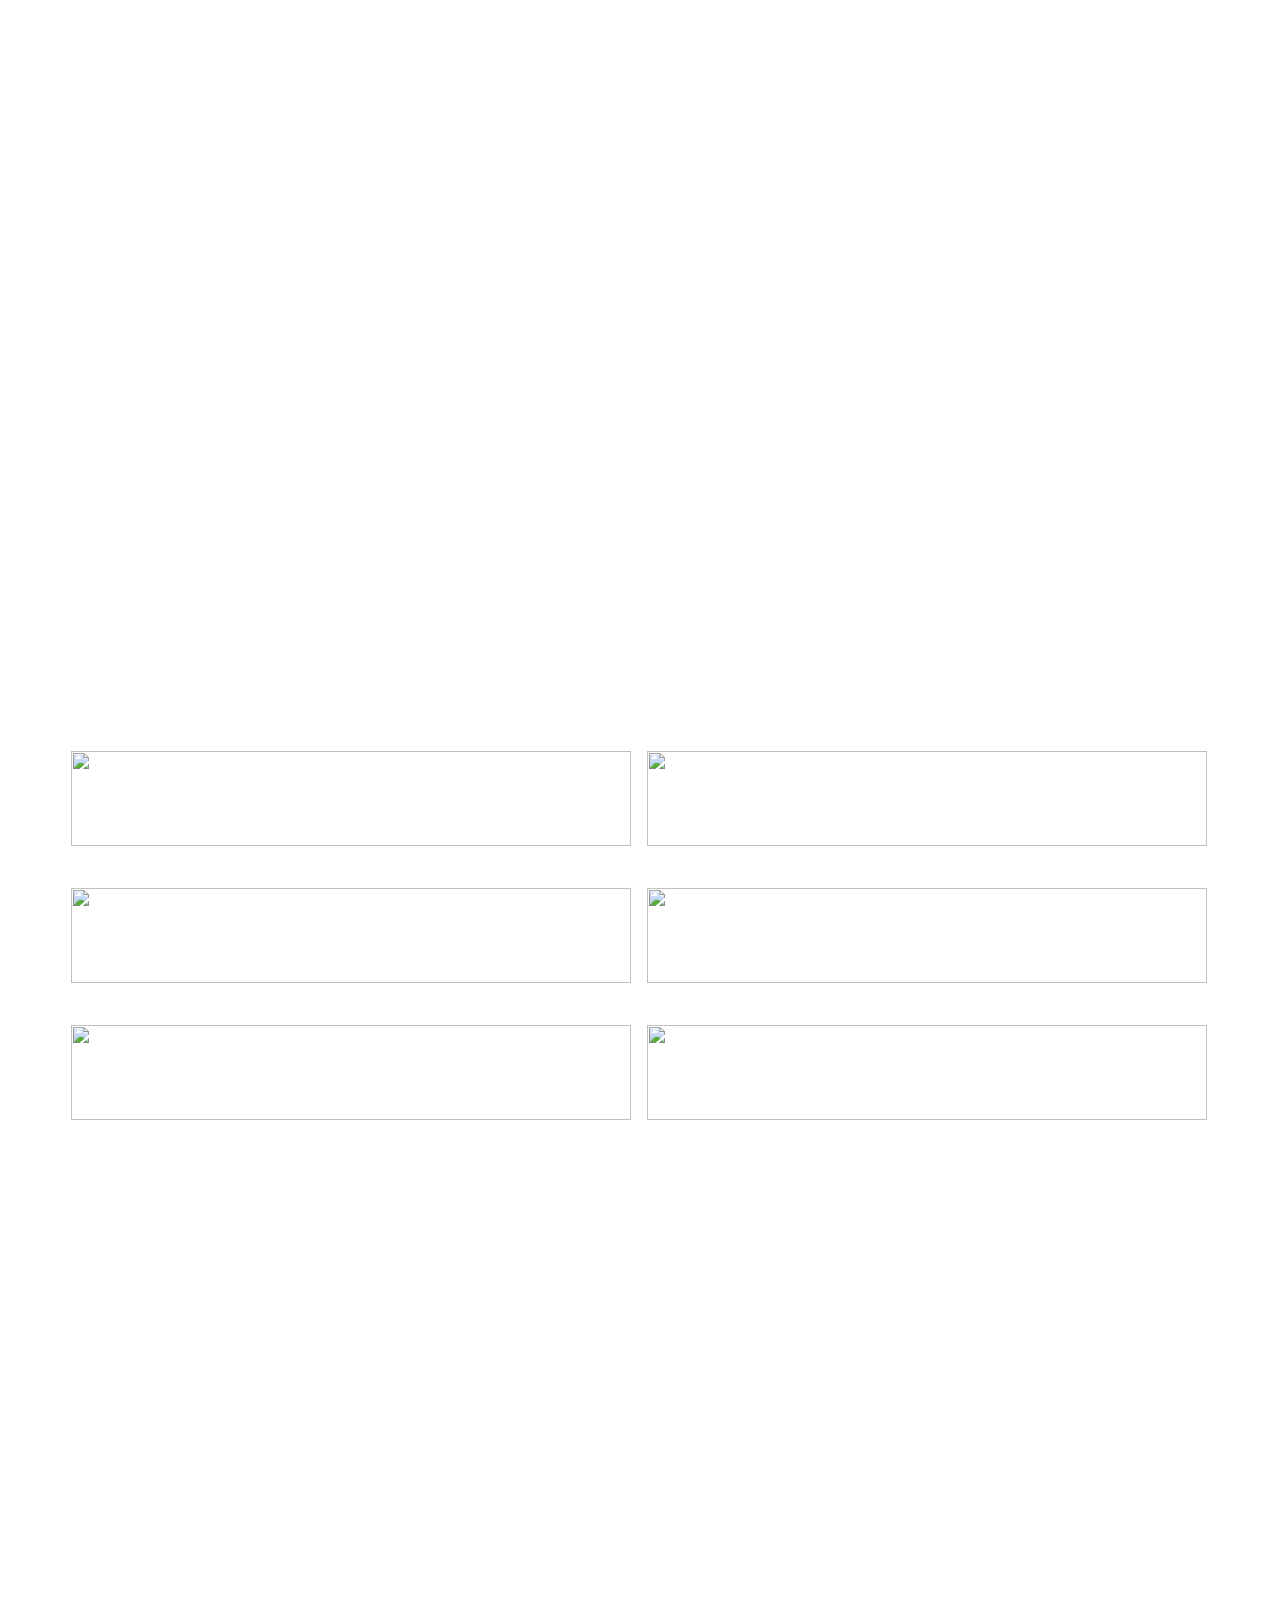
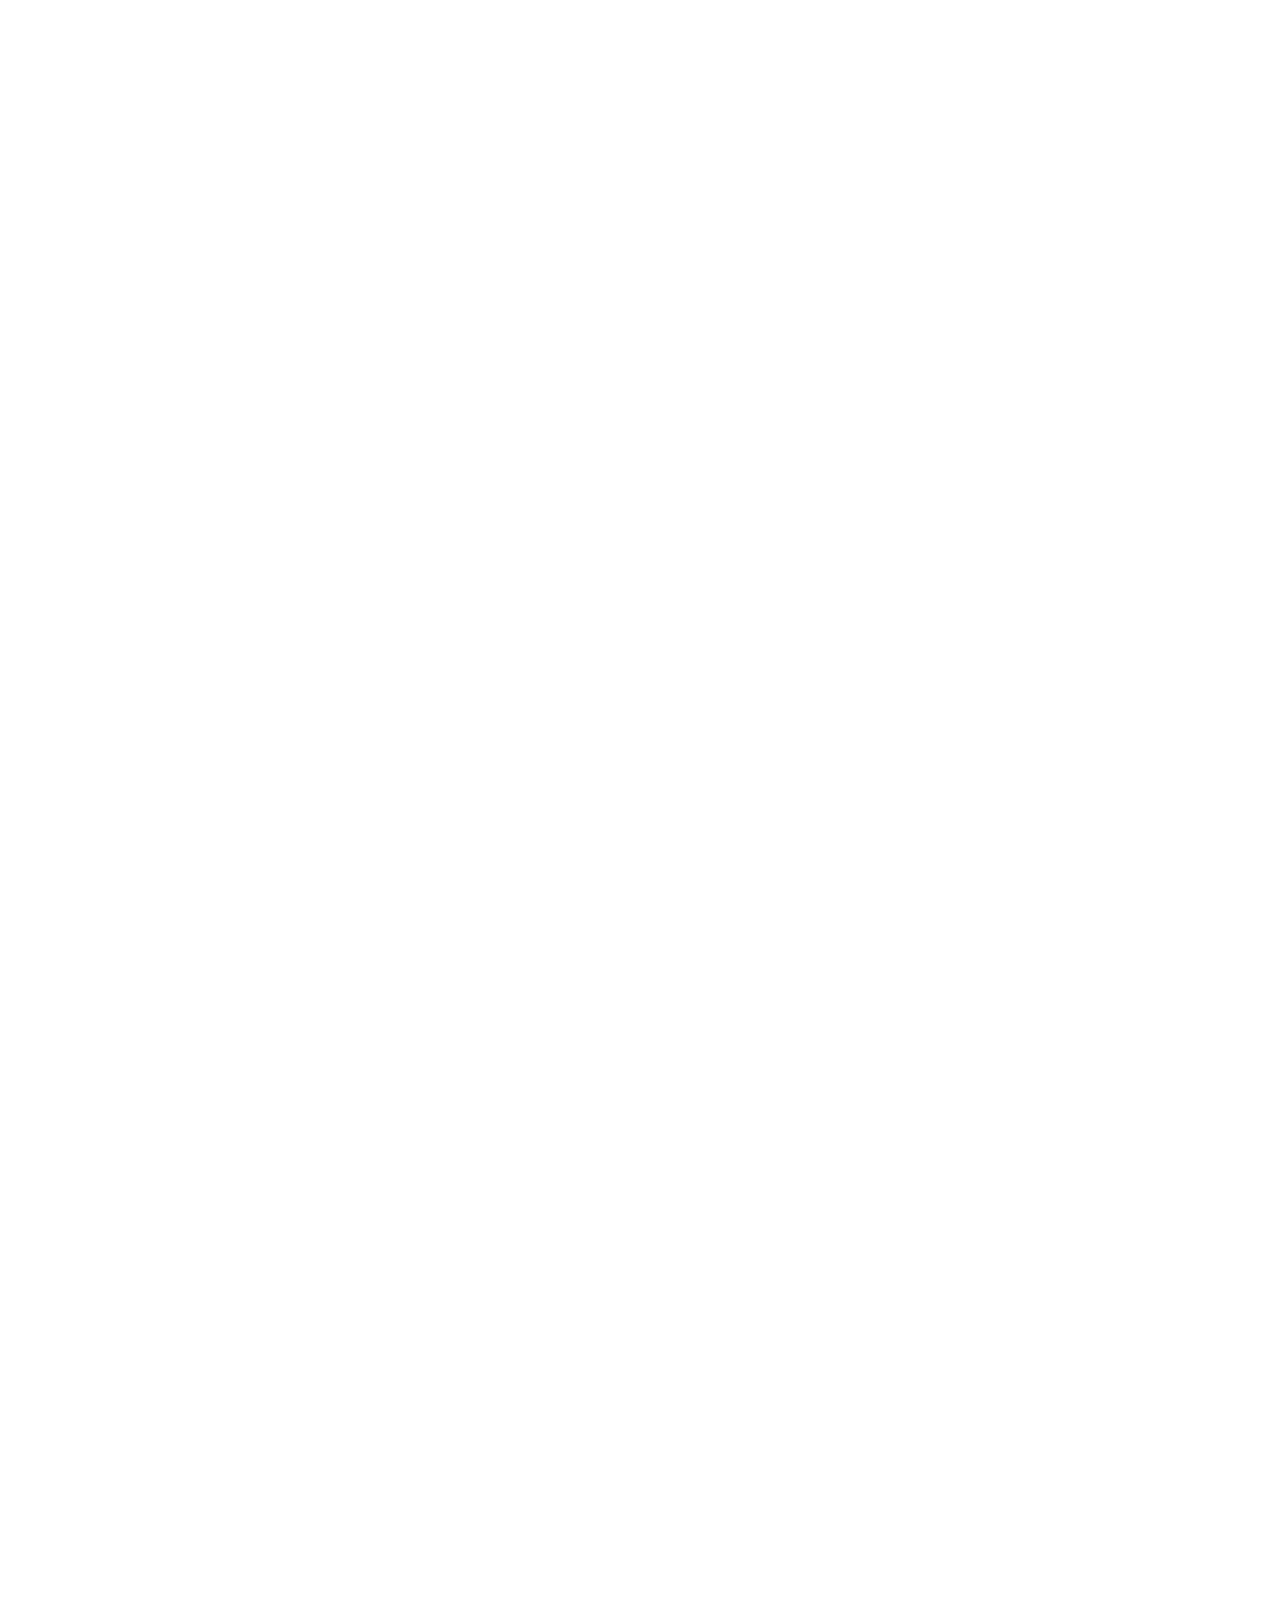
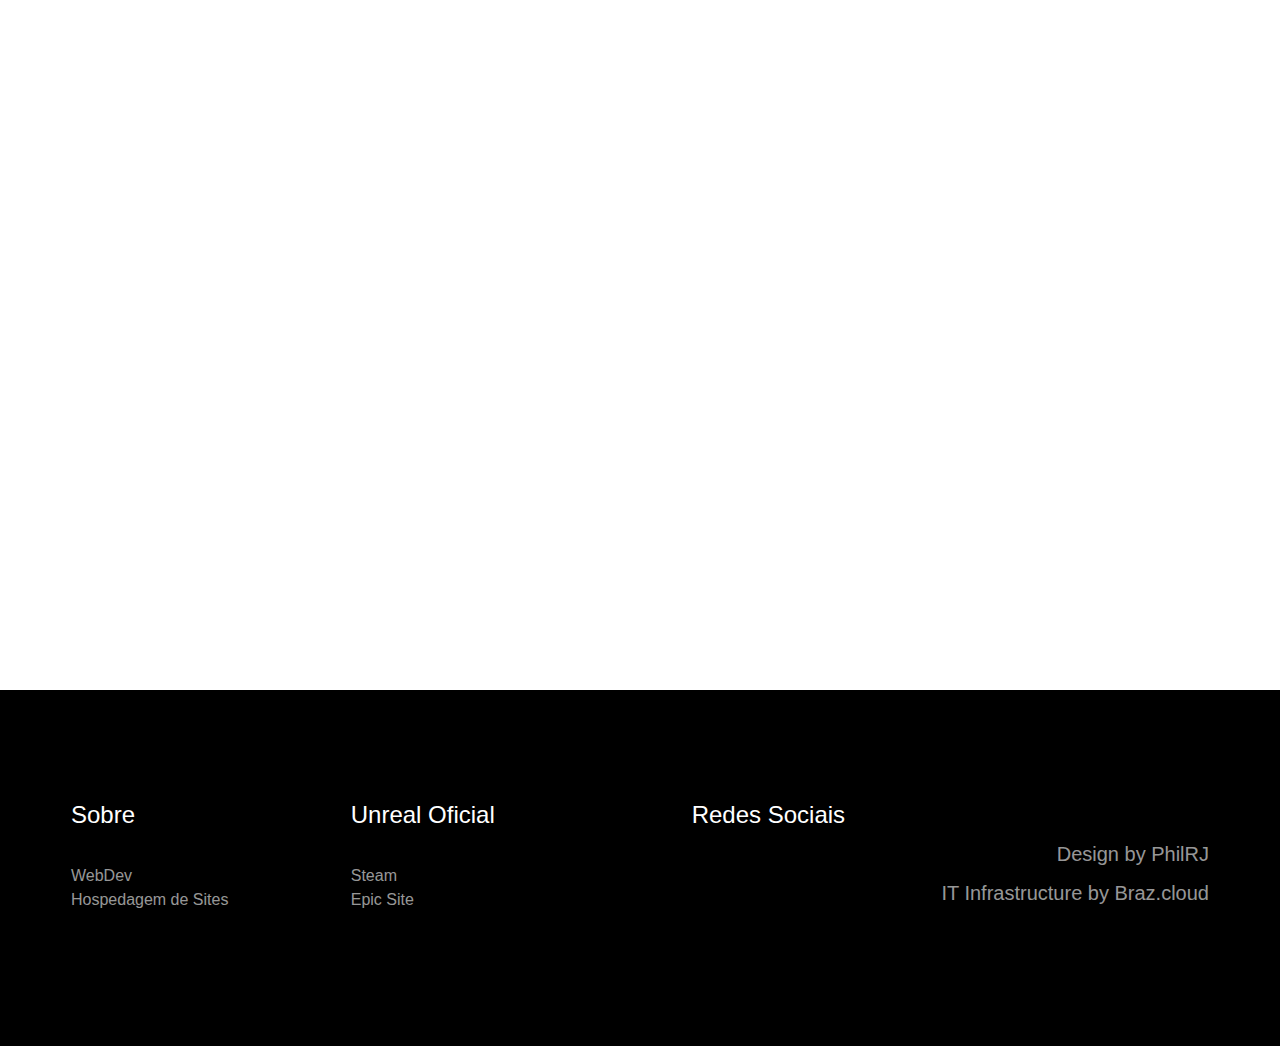
==== commit 151d4b9f: "correcao porta copa" ====
--- a/index.html
+++ b/index.html
@@ -172,9 +172,9 @@
                                     <tr>
                                         <td style="padding-right: 15px;">
                                             <p></p>
-                                            <strong>copa.utbr.cf:7777</strong><br />
-                                            <a href="https://www.gametracker.com/server_info/129.148.39.77:7777/" target="_blank">
-                                                <img src="https://cache.gametracker.com/server_info/129.148.39.77:7777/b_560_95_1.png" border="0" width="560" height="95" alt=""/>
+                                            <strong>copa.utbr.cf:6666</strong><br />
+                                            <a href="https://www.gametracker.com/server_info/168.138.135.61:6666/" target="_blank">
+                                                <img src="https://cache.gametracker.com/server_info/168.138.135.61:6666/b_560_95_1.png" border="0" width="560" height="95" alt=""/>
                                             </a>
                                         </td>
 
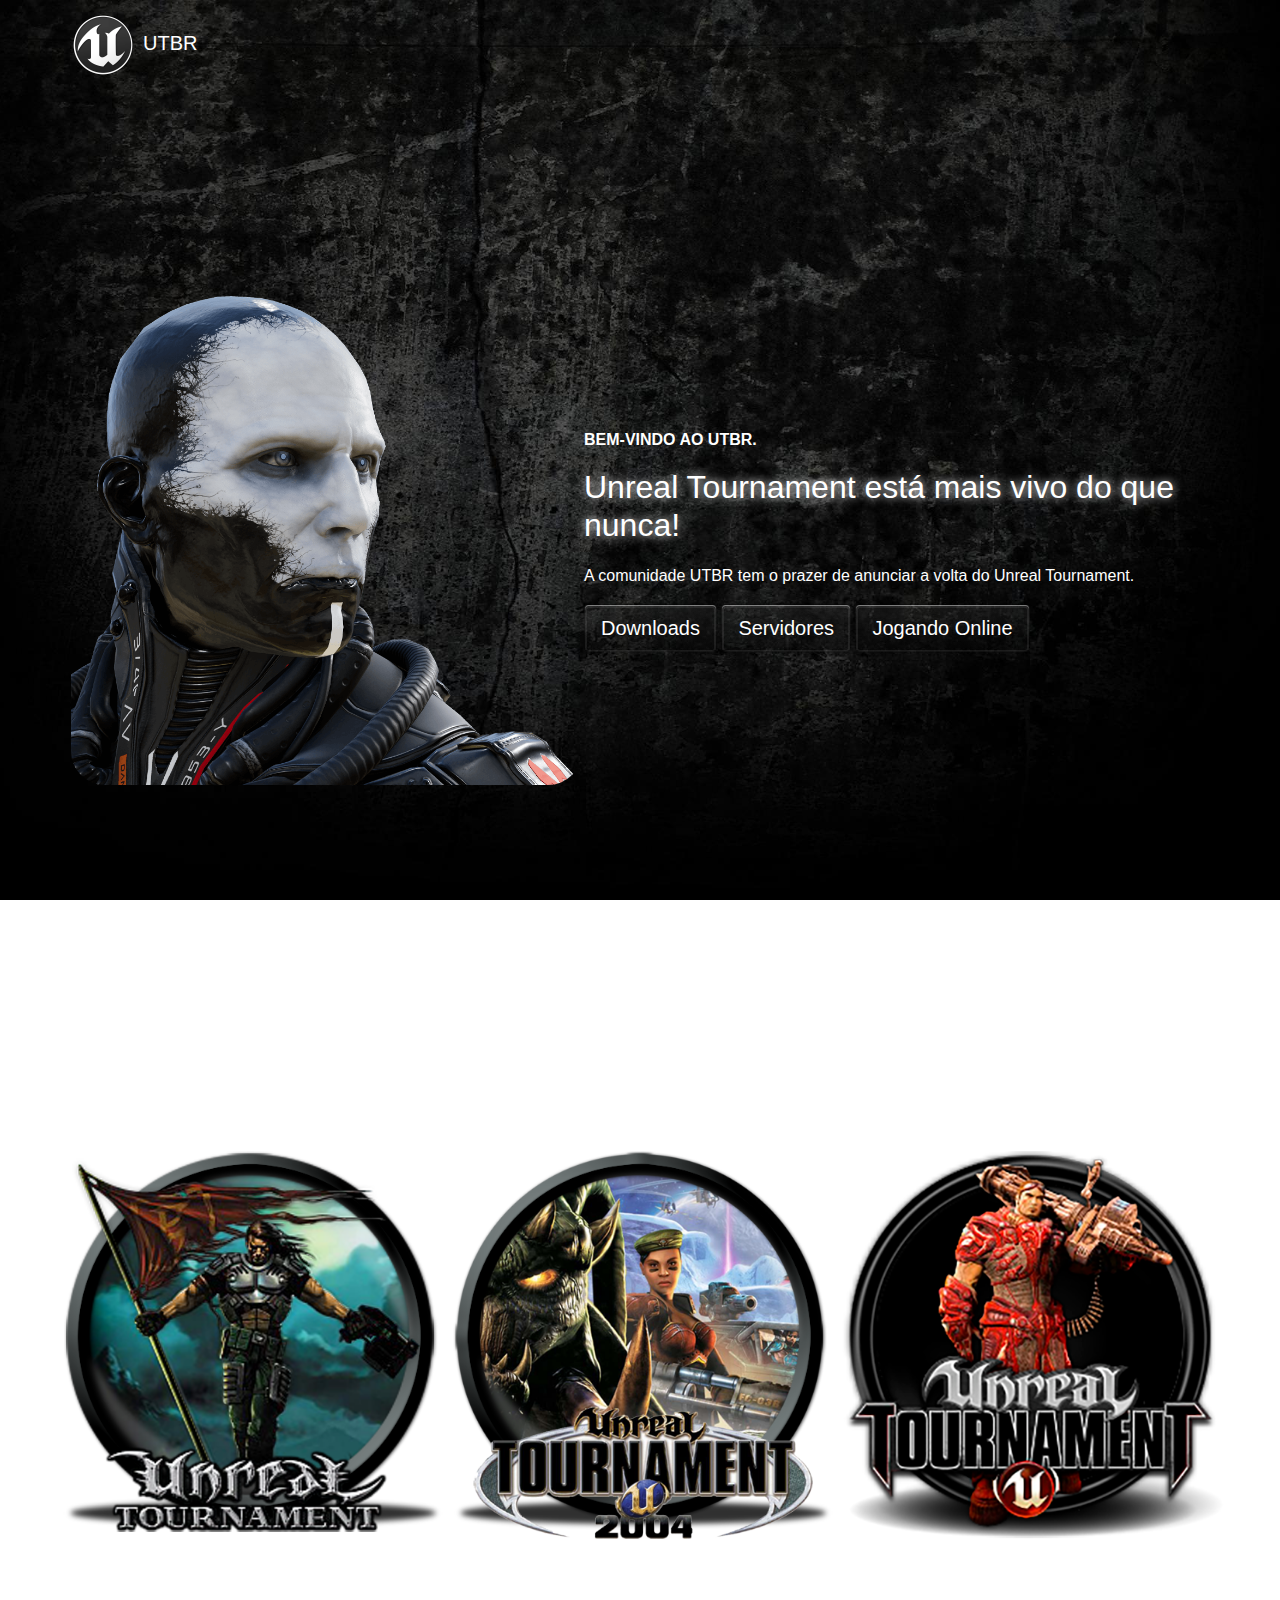
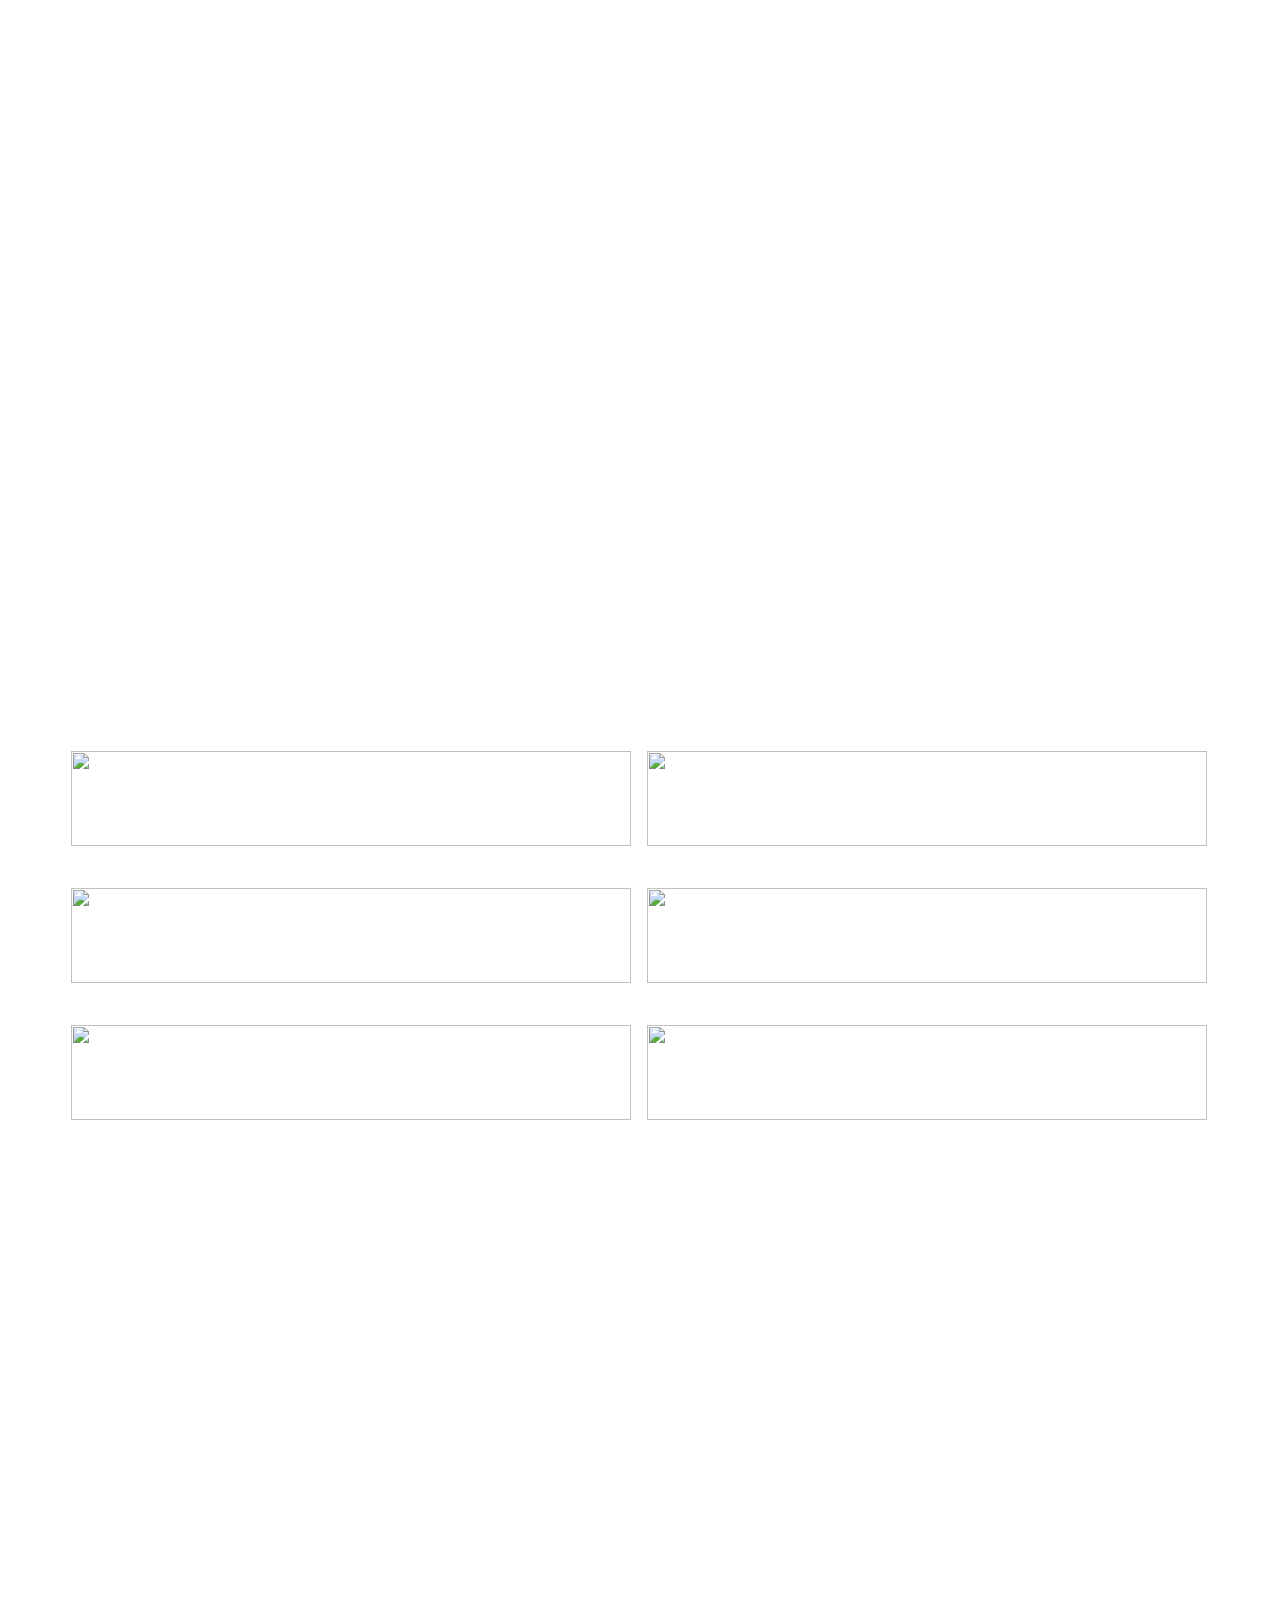
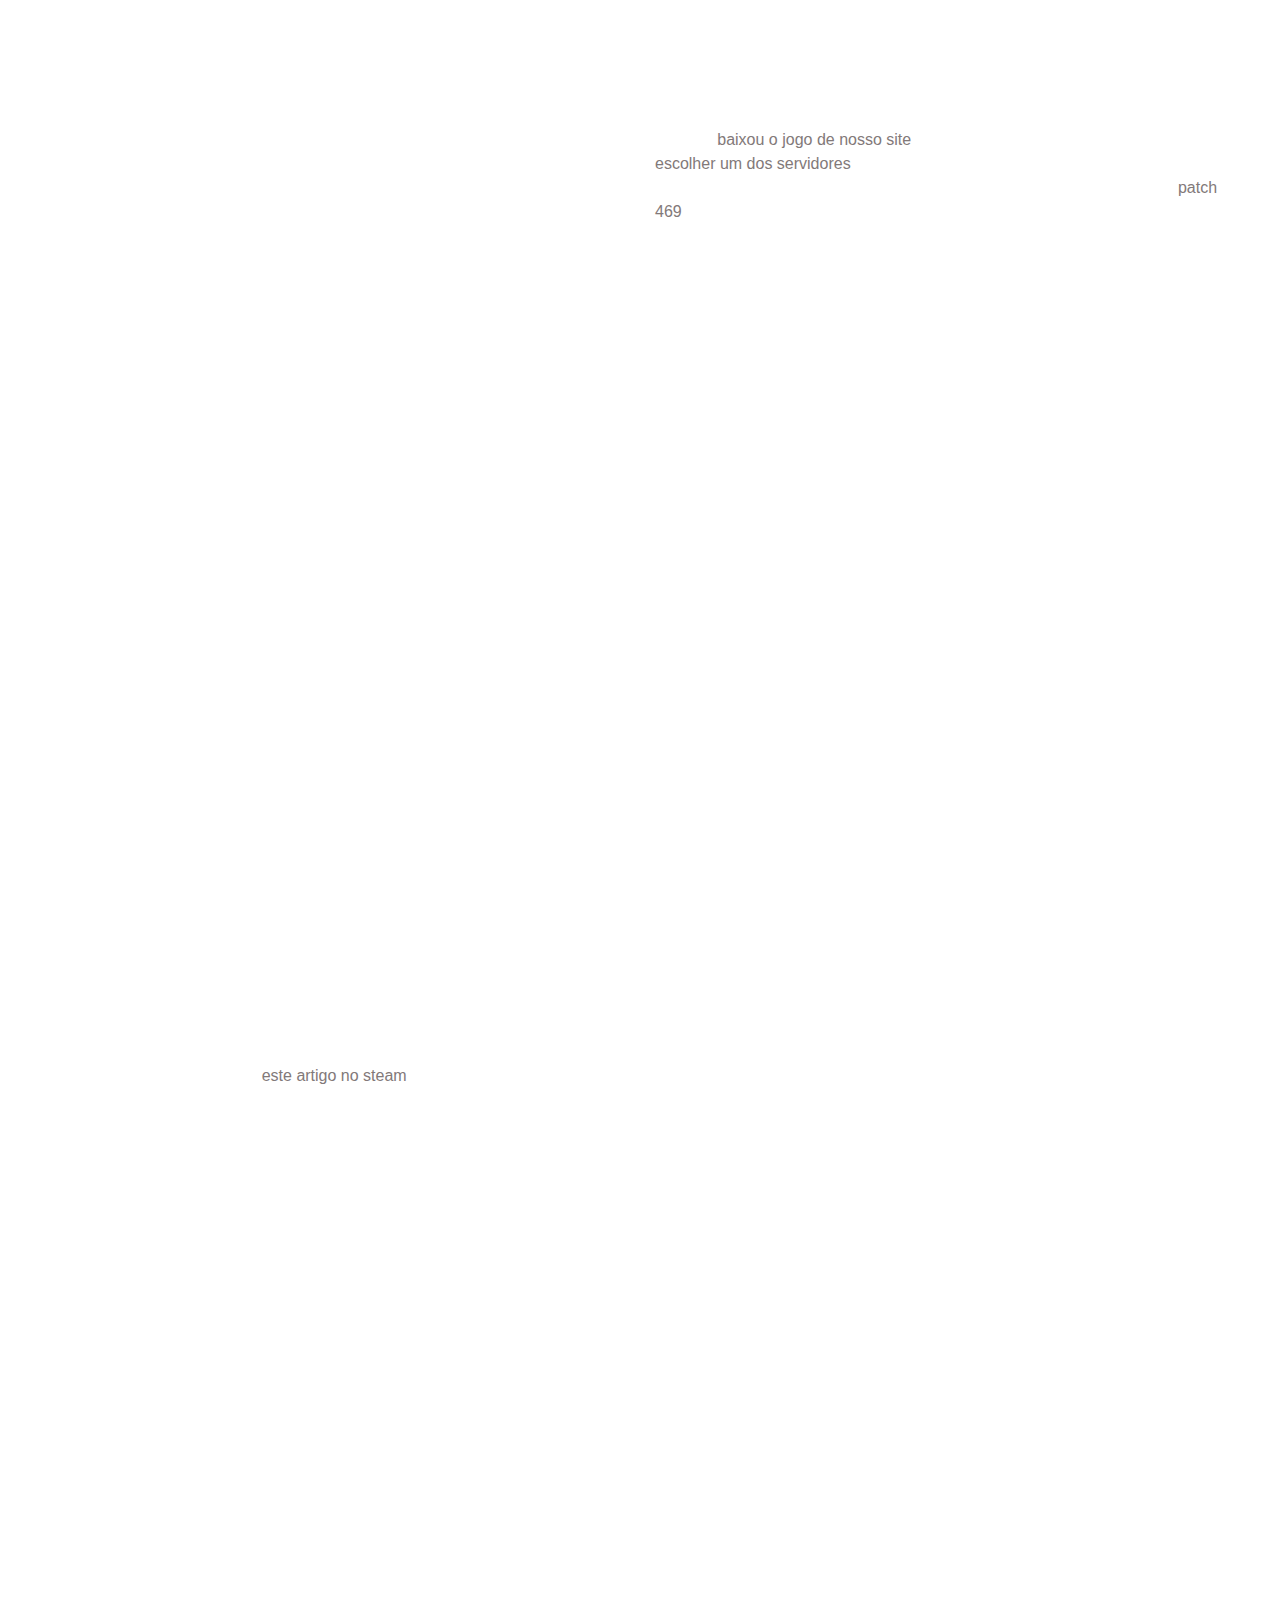
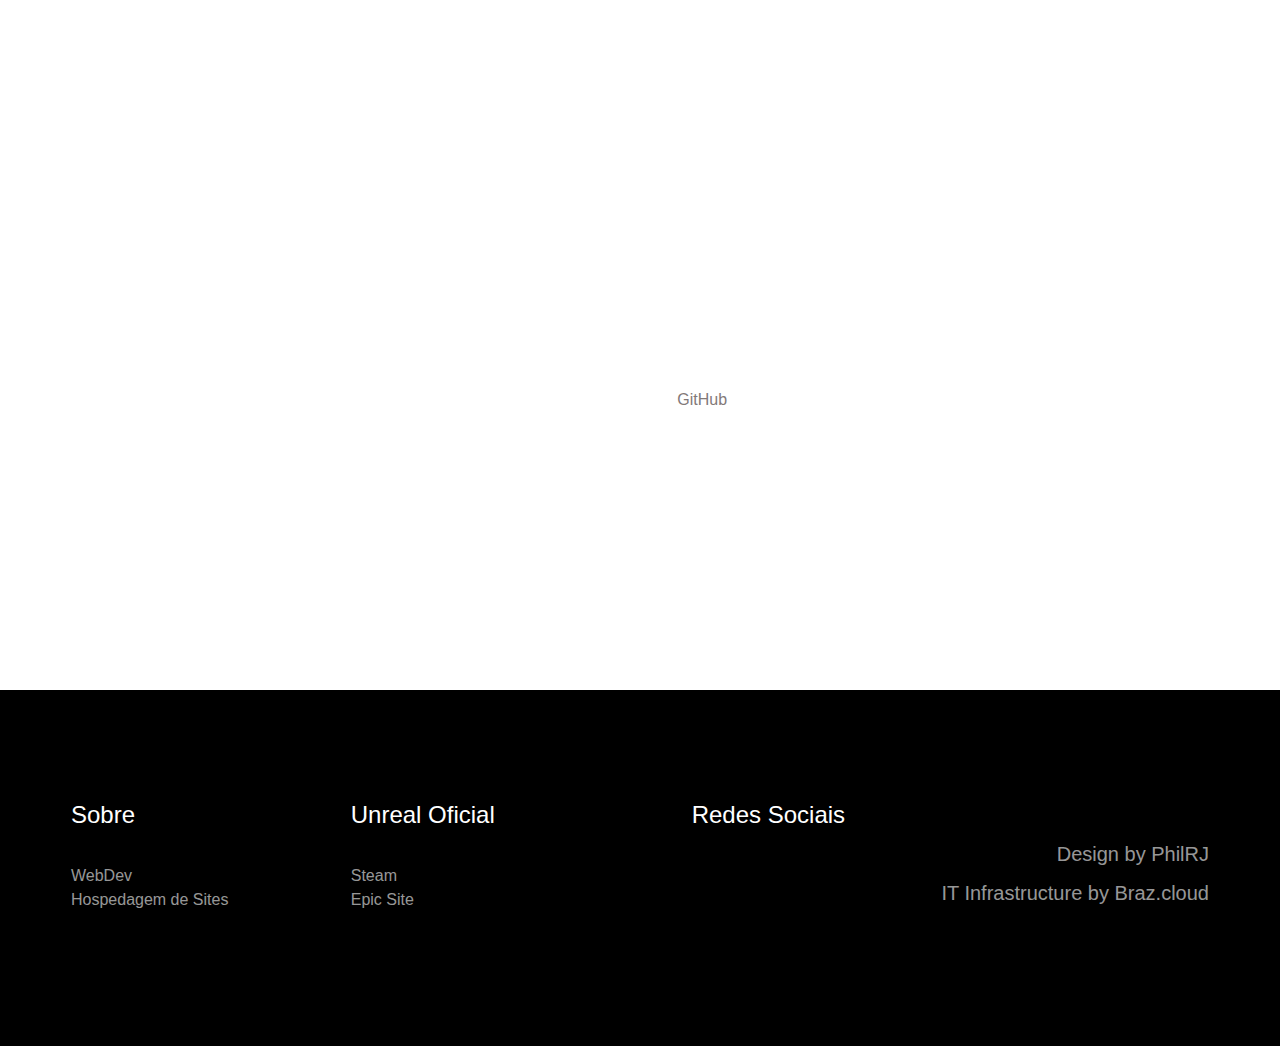
==== commit 91b10538: "Review mais enxuto dos games Adicionado informações sobre como jogar online" ====
--- a/index.html
+++ b/index.html
@@ -13,6 +13,12 @@
         <script src="https://kit.fontawesome.com/ec35284fbe.js" crossorigin="anonymous"></script>
         <link href='https://fonts.googleapis.com/css?family=Berkshire+Swash&display=swap&subset=latin,latin-ext' rel='stylesheet' type='text/css'>
         <title>Unreal Tournament Brasil</title>
+
+        <style>
+            a {
+                color: rgb(130, 121, 121);
+            }
+        </style>
     </head>
 
     <body style="min-width: 1180px;">
@@ -63,7 +69,7 @@
     
                             <a href="#" class="btn btn-lg btn-d btn-glossy" data-scroll-speed="1000" onclick="scrollToTarget('#donwlo',this)">Downloads</a>
                             <a href="#" class="btn btn-lg btn-d btn-glossy" data-scroll-speed="1000" onclick="scrollToTarget('#server-list',this)">Servidores</a>
-                            <a href="#" class="btn btn-lg btn-d btn-glossy" data-scroll-speed="1000" onclick="scrollToTarget('#reviews',this)">Reviews</a>
+                            <a href="#" class="btn btn-lg btn-d btn-glossy" data-scroll-speed="1000" onclick="scrollToTarget('#online-playing',this)">Jogando Online</a>
                         </td>
                     </tr>
                 </table>
@@ -211,8 +217,8 @@
             </div>
         </div>
 
-        <!-- Informações dos games -->
-        <div id="reviews">
+        <!-- Como Jogar Online -->
+        <div id="online-playing">
             <!-- UT99 -->
             <div class="bloc bg-best-ideas-about-Black-on-Pinterest-Black-wallpaper-wp6003437 b-parallax none full-width-bloc tc-white bloc-fill-screen" id="ut99">
                 <div class="container">
@@ -224,11 +230,12 @@
                             <td style="border-left: 120px; padding-left: 15px; padding-right: 50px;">
                                 <h2 class="mg-md glow-t tc-white">Unreal Tournament 99</h2>
                                 <h3 class="mg-md">Review</h3>
-                                <p>O Unreal Tournament é o King of the Hill original no mundo dos jogos para múltiplos jogadores,
-                                    fragmentado ou fragmentado. Como o jogo indiscutível do ano de 1999, o Unreal Tournament pegou o
-                                    gênero de tiro em primeira pessoa pelo assento sujo de suas calças e o jogou pela sala com seus
-                                    gráficos nunca antes vistos, uma brutal jogabilidade na borda do seu lugar e uma lista de
-                                    recursos massiva e variada que deu aos jogadores mais do que eles esperavam.
+                                <p>Clássico imortal, o Unreal Tournament de 1999 permanece como um marco nos jogos de tiro em primeira pessoa. Sua jogabilidade frenética, mapas icônicos e variedade de armas oferecem uma experiência multiplayer viciante, deixando um legado duradouro na história dos FPS.</p>
+
+                                <h3 class="mg-md">Jogando Online</h3>
+                                <p>
+                                    Se você <a href="#" data-scroll-speed="1000" onclick="scrollToTarget('#donwlo',this)">baixou o jogo de nosso site</a>, não precisa fazer mais nada! basta <a href="#" data-scroll-speed="1000" onclick="scrollToTarget('#server-list',this)">escolher um dos servidores</a> e se divertir.<br/>
+                                    Se você instalou via Steam/GoG ou outra mídia, recomendamos baixar o <a href="https://github.com/OldUnreal/UnrealTournamentPatches/releases" target="_blank">patch 469</a> antes de começar a jogar.
                                 </p>
                             </td>
                         </tr>
@@ -244,14 +251,10 @@
                             <td style="width: 50%; border-left: 120px; padding-right: 15px; padding-left: 50px;">
                                 <h2 class="mg-md glow-t tc-white">Unreal Tournament 2004</h2>
                                 <h3 class="mg-md">Review</h3>
-                                <p>O Unreal Tournament 2004 é um jogo de tiro em primeira pessoa multiplayer que combina a
-                                    experiência de matar ou ser morto de um combate de gladiadores com tecnologia de ponta. Dez
-                                    modos de jogo - ambos baseados em equipes e "cada um por si" - oferecem aos jogadores mais
-                                    exigentes desafios de suar as mãos através de arenas internas incrivelmente detalhadas e vastos
-                                    ambientes externos. Como o gladiador tecnológico final do futuro, os jogadores terão seus
-                                    destinos em suas mãos, lutando contra até 32 outros jogadores online em arenas cheias de ação e
-                                    cheias de fragmentos.<br>
-                                </p>
+                                <p>Unreal Tournament 2004 elevou a franquia a novos patamares, mantendo a ação acelerada e adicionando modos de jogo inovadores. Com uma seleção expandida de armas e mapas, além do modo Assault cativante, o jogo continua sendo um ícone dos FPS multiplayer.</p>
+                                
+                                <h3 class="mg-md">Jogando Online</h3>
+                                <p>Com o encerramento do serviço GameSpy, é necessário a alteração de duas linhas no arquivo UT2004.ini, <a href="https://steamcommunity.com/sharedfiles/filedetails/?id=2902411820" target="_blank">este artigo no steam</a> explica com mais detalhes como efetuar a substituição</p>
                             </td>
                             <td style="border-left: 120px; padding-left: 15px; padding-right: 50px;">
                                 <img src="img/lazyload-ph.png" data-src="img/unreal_tournament_2004_by_andrewdoherty1981_d4xyatp-fullview.png" class="img-fluid img-rd-lg mx-auto d-block lazyload" alt="1479309709 2035455983"/>
@@ -272,13 +275,10 @@
                             <td style="border-left: 120px; padding-left: 15px; padding-right: 50px;">
                                 <h2 class="mg-md glow-t tc-white">Unreal Tournament 3</h2>
                                 <h3 class="mg-md">Review</h3>
-                                <p>O Unreal Tournament 3 da Epic, na verdade a quarta versão da série no PC, representa uma mistura
-                                    de elementos progressivos e da velha escola. É um aceno para os fãs da UT original, lançada em
-                                    1999, com o retorno de armas como o martelo de impacto e o executor, que substituem partes do
-                                    arsenal da UT 2004, como a pistola de proteção, a pistola de raios e a espingarda de assalto.
-                                    Indo além da carga balística, vemos a Epic avançando em seu empate mais distinto, o modo de
-                                    guerra, uma versão aumentada do ataque da UT 2004.
-                                </p>
+                                <p>Unreal Tournament 3 trouxe gráficos deslumbrantes e uma atualização moderna à série. Com novos modos de jogo e a adição do Warfare, elevou a estratégia multiplayer. Apesar de alguns problemas de balanceamento, permanece como uma adição sólida à franquia.</p>
+
+                                <h3 class="mg-md">Jogando Online</h3>
+                                <p>Mais um jogo afetado pelo encerramento do GameSpy, para este é necessário copiar um arquivo DLL para o diretorio de binários do jogo, maiores informações no <a href="https://github.com/chc/ut3-proxy/releases" target="_blank">GitHub</a></p>
                             </td>
                         </tr>
                     </table>
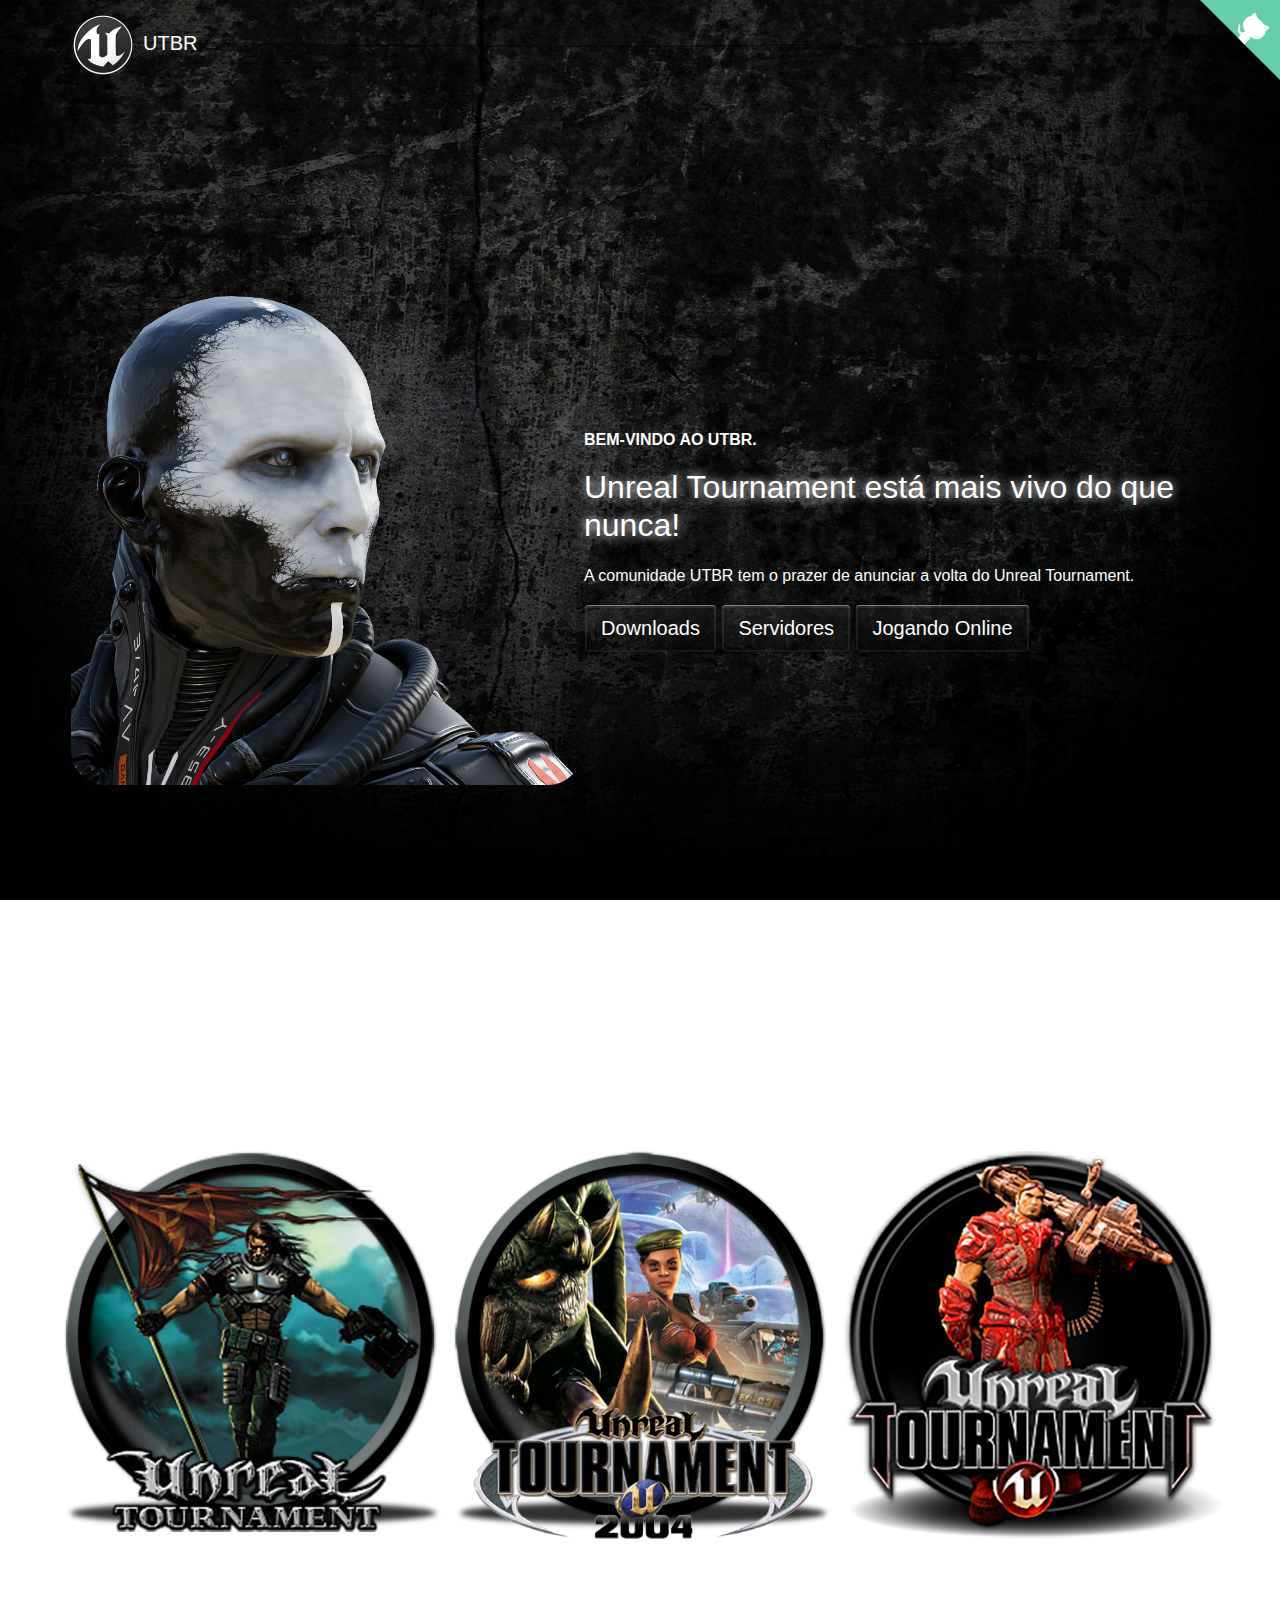
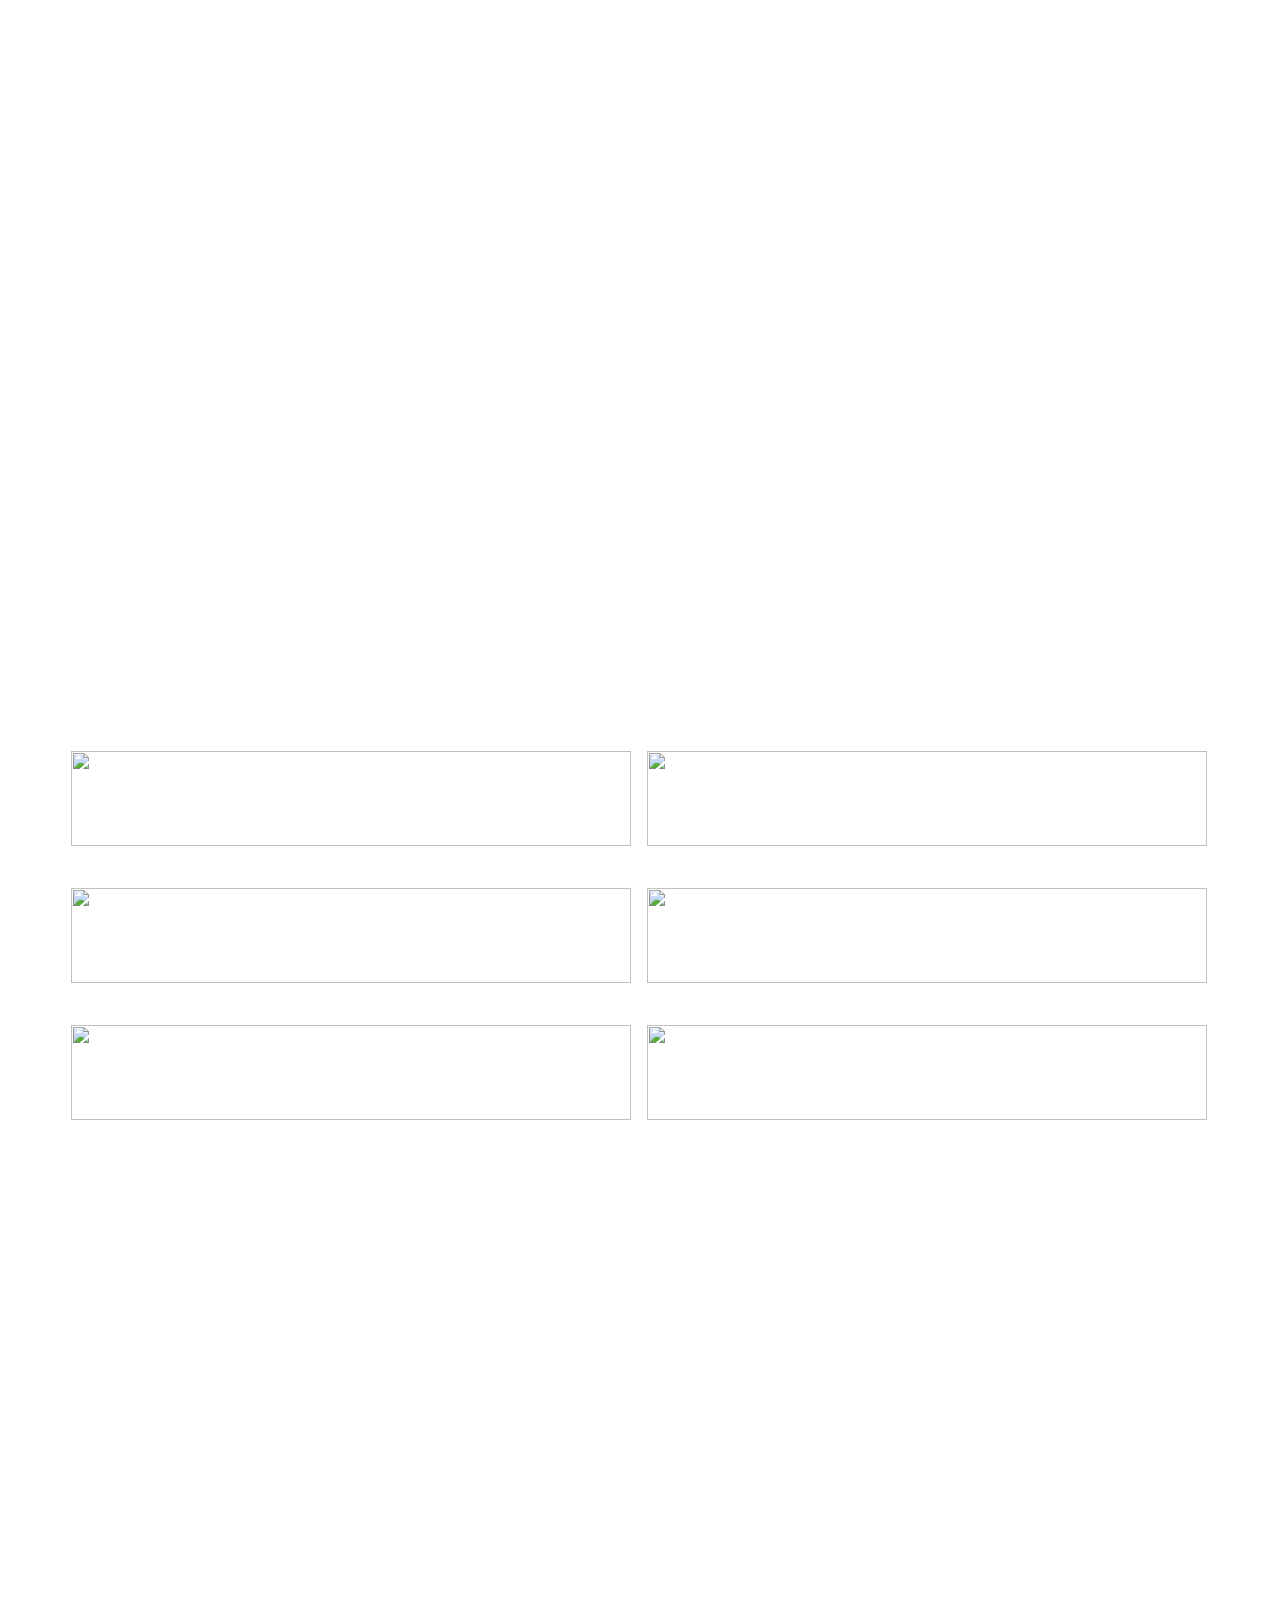
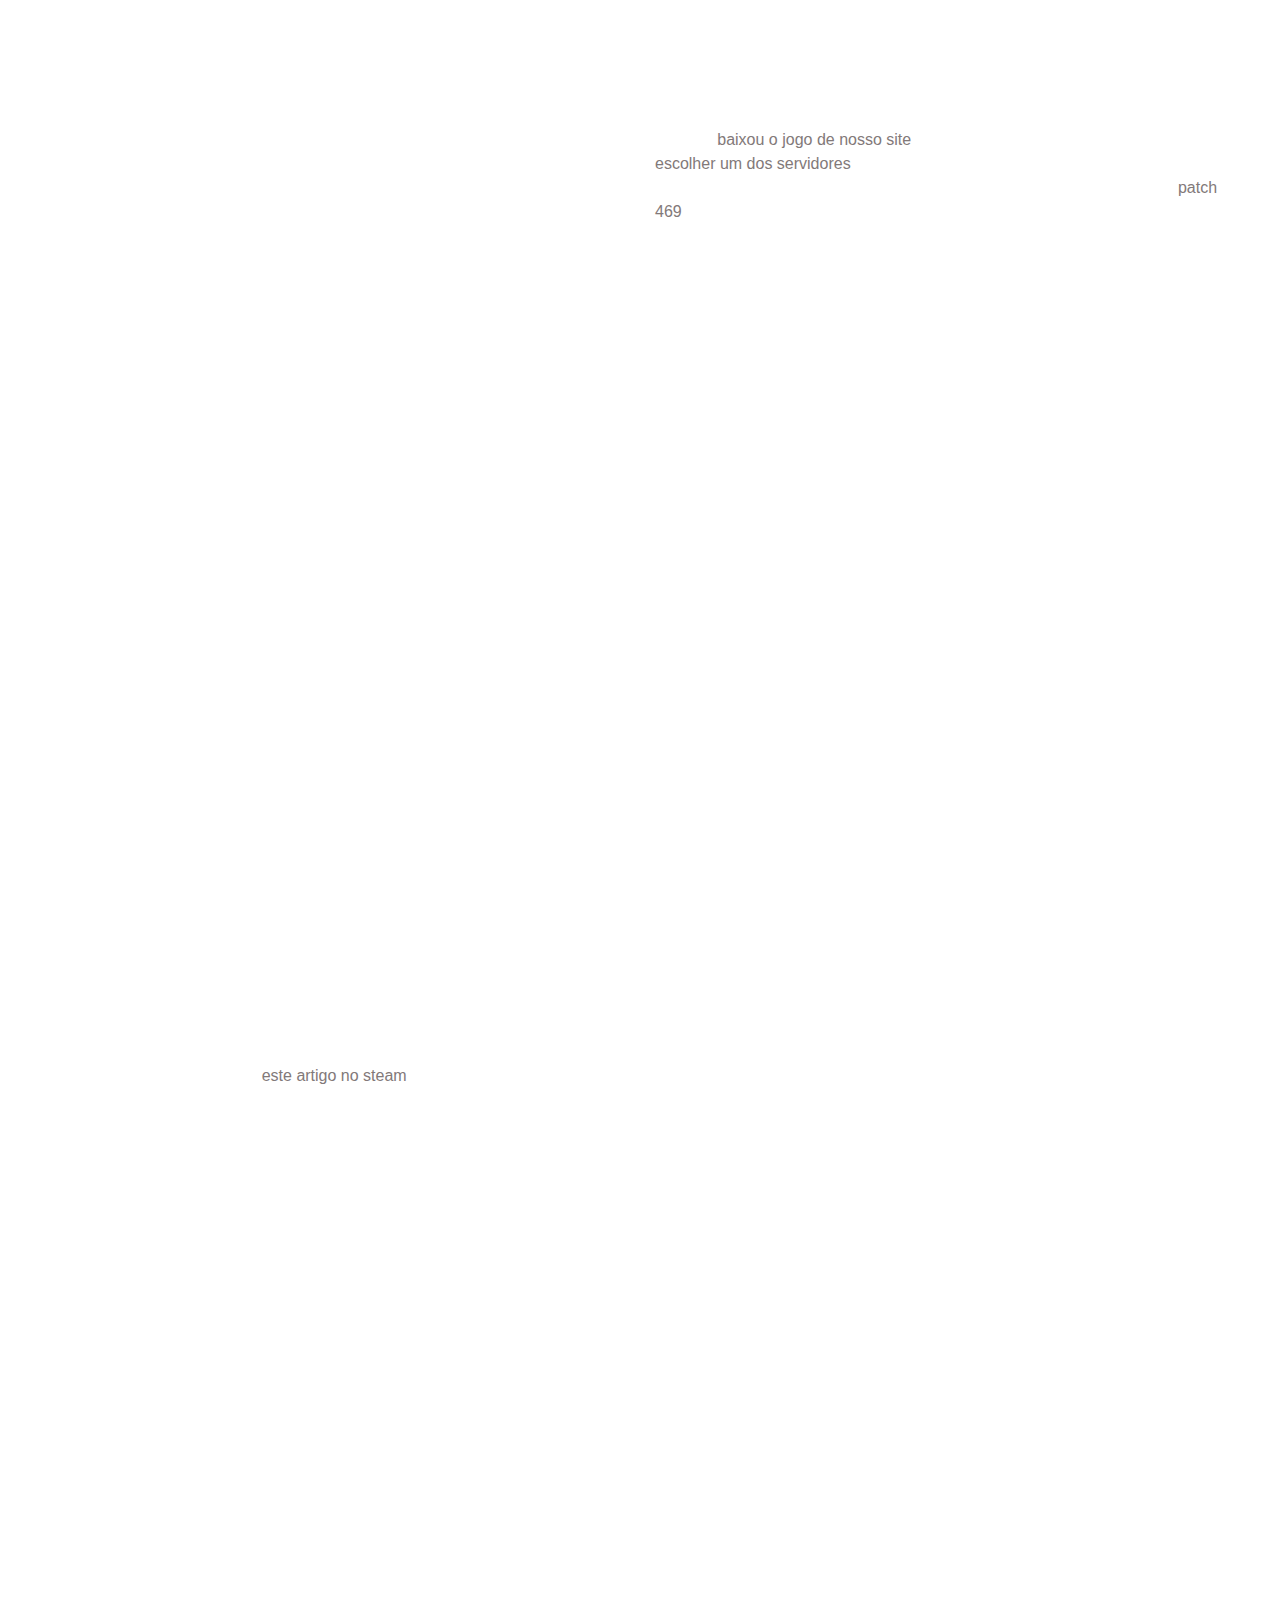
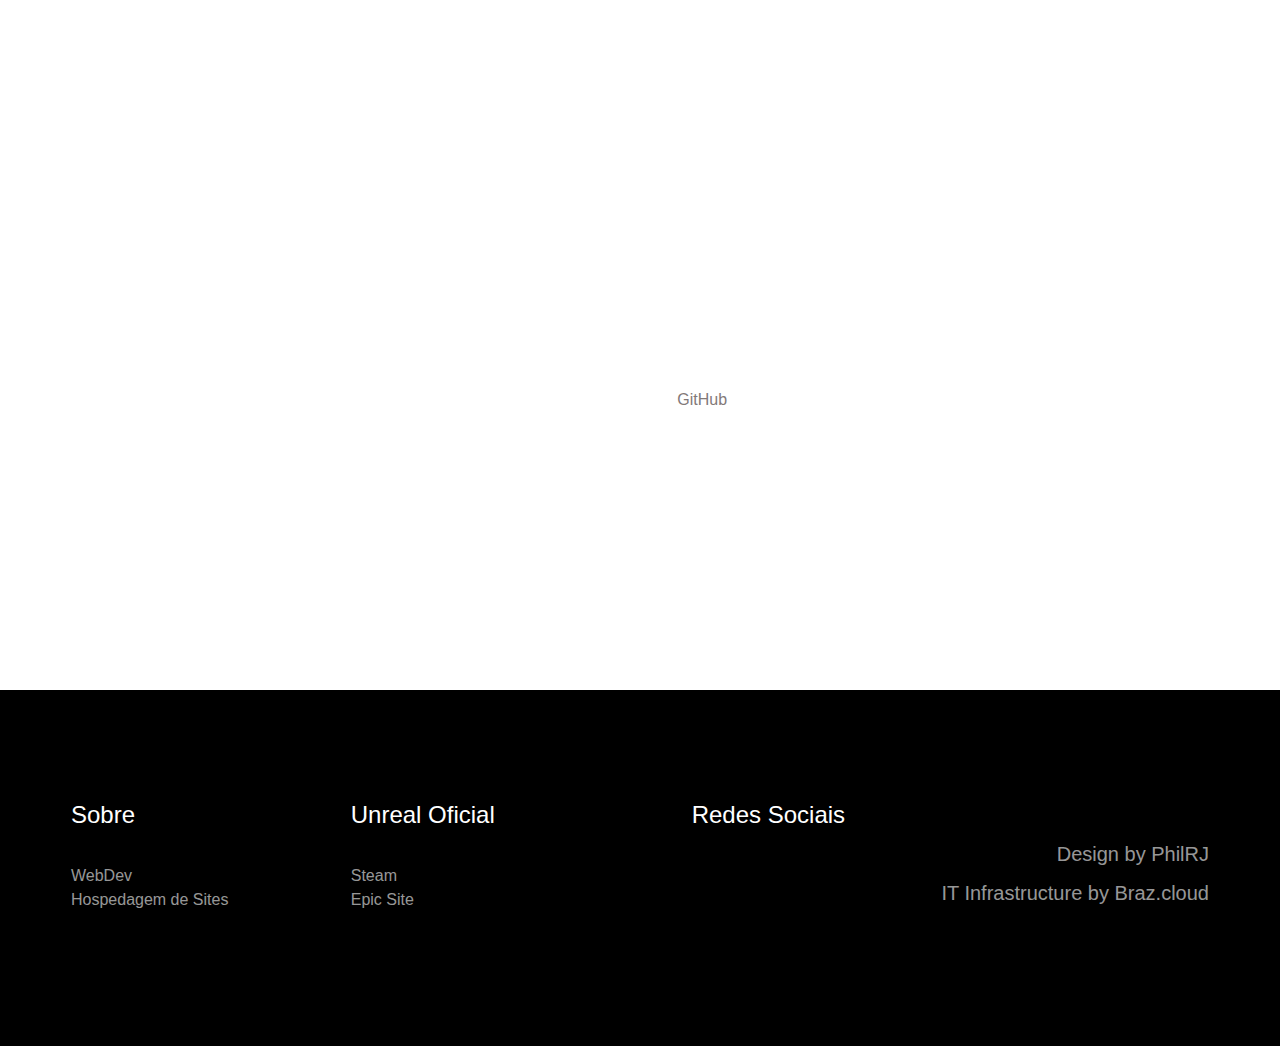
==== commit 928ca5d0: "add github logo" ====
--- a/index.html
+++ b/index.html
@@ -353,5 +353,7 @@
 
         <!-- Preloader -->
         <div id="page-loading-blocs-notifaction" class="page-preloader"></div>
+
+        <a href="https://github.com/fbraz3/utbr-site" class="github-corner" aria-label="View source on GitHub"><svg width="80" height="80" viewBox="0 0 250 250" style="fill:#64CEAA; color:#fff; position: absolute; top: 0; border: 0; right: 0;" aria-hidden="true"><path d="M0,0 L115,115 L130,115 L142,142 L250,250 L250,0 Z"></path><path d="M128.3,109.0 C113.8,99.7 119.0,89.6 119.0,89.6 C122.0,82.7 120.5,78.6 120.5,78.6 C119.2,72.0 123.4,76.3 123.4,76.3 C127.3,80.9 125.5,87.3 125.5,87.3 C122.9,97.6 130.6,101.9 134.4,103.2" fill="currentColor" style="transform-origin: 130px 106px;" class="octo-arm"></path><path d="M115.0,115.0 C114.9,115.1 118.7,116.5 119.8,115.4 L133.7,101.6 C136.9,99.2 139.9,98.4 142.2,98.6 C133.8,88.0 127.5,74.4 143.8,58.0 C148.5,53.4 154.0,51.2 159.7,51.0 C160.3,49.4 163.2,43.6 171.4,40.1 C171.4,40.1 176.1,42.5 178.8,56.2 C183.1,58.6 187.2,61.8 190.9,65.4 C194.5,69.0 197.7,73.2 200.1,77.6 C213.8,80.2 216.3,84.9 216.3,84.9 C212.7,93.1 206.9,96.0 205.4,96.6 C205.1,102.4 203.0,107.8 198.3,112.5 C181.9,128.9 168.3,122.5 157.7,114.1 C157.9,116.9 156.7,120.9 152.7,124.9 L141.0,136.5 C139.8,137.7 141.6,141.9 141.8,141.8 Z" fill="currentColor" class="octo-body"></path></svg></a><style>.github-corner:hover .octo-arm{animation:octocat-wave 560ms ease-in-out}@keyframes octocat-wave{0%,100%{transform:rotate(0)}20%,60%{transform:rotate(-25deg)}40%,80%{transform:rotate(10deg)}}@media (max-width:500px){.github-corner:hover .octo-arm{animation:none}.github-corner .octo-arm{animation:octocat-wave 560ms ease-in-out}}</style>
     </body>
 </html>
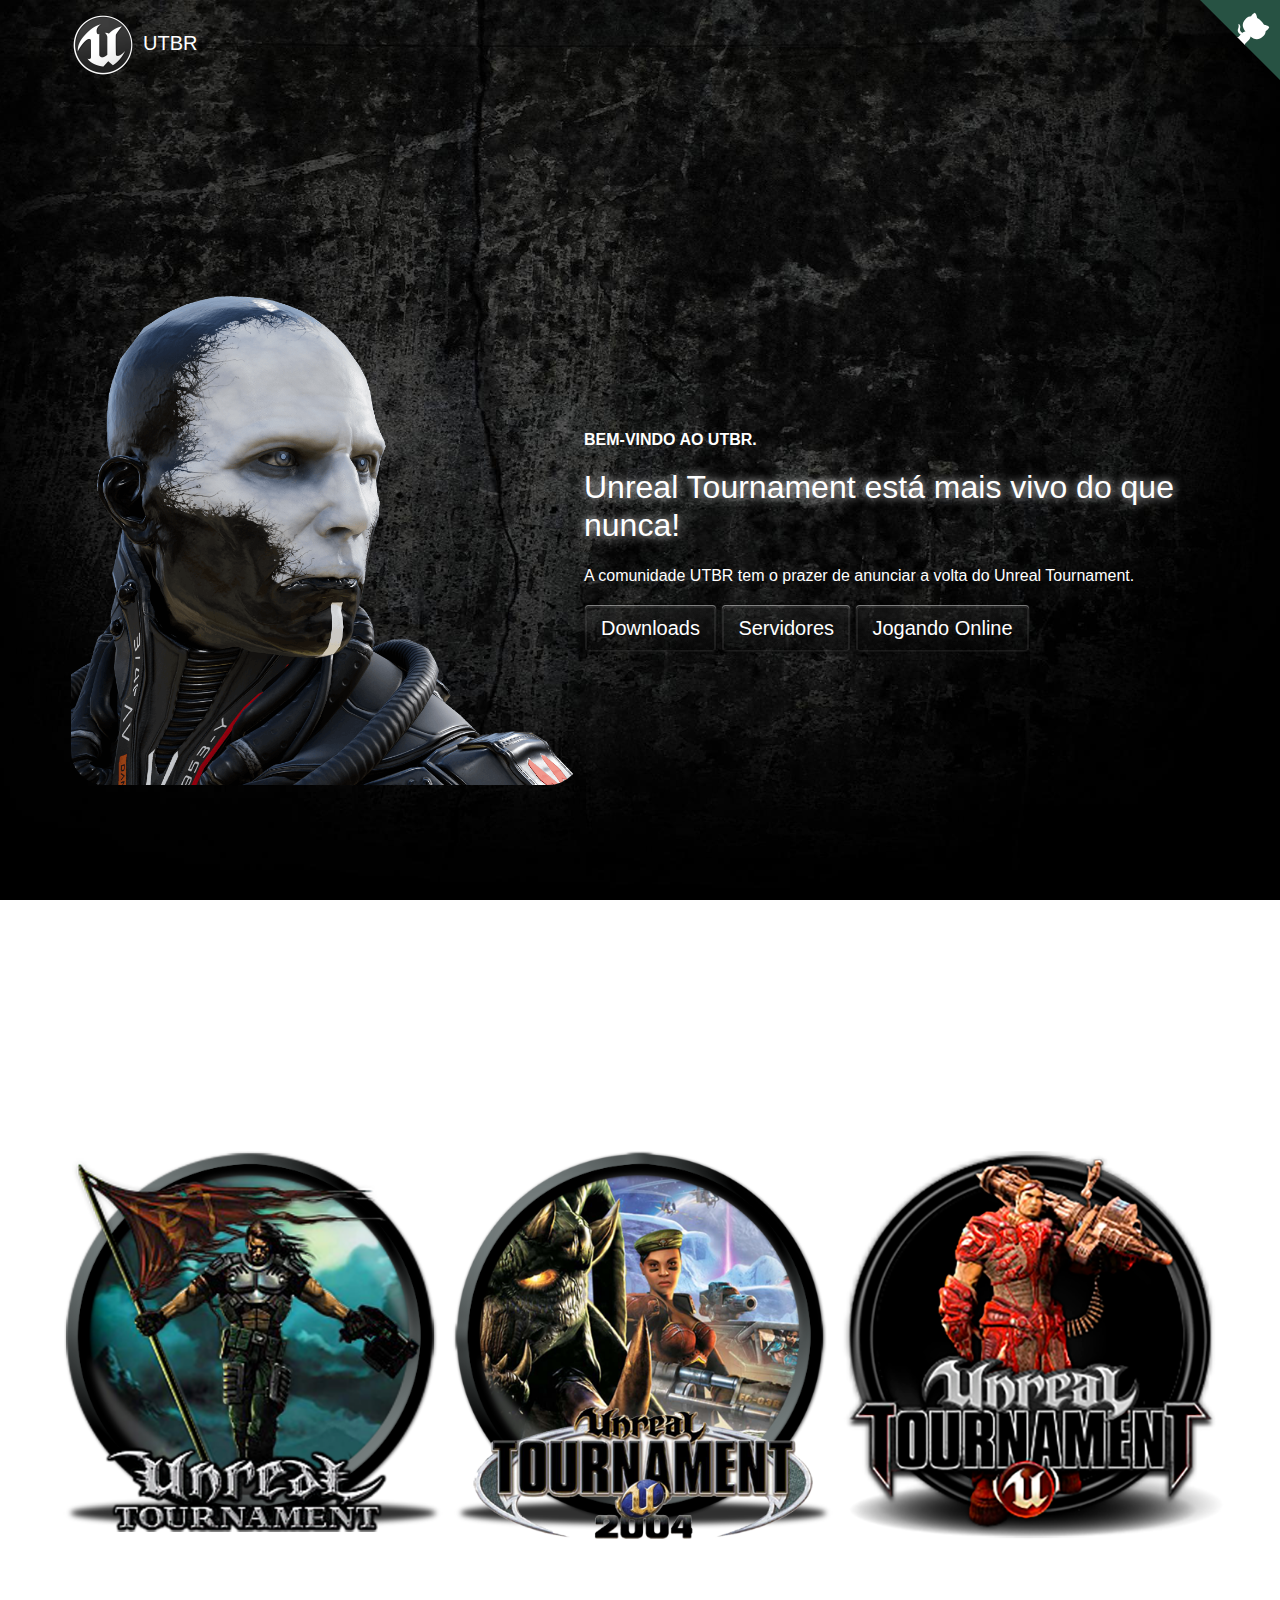
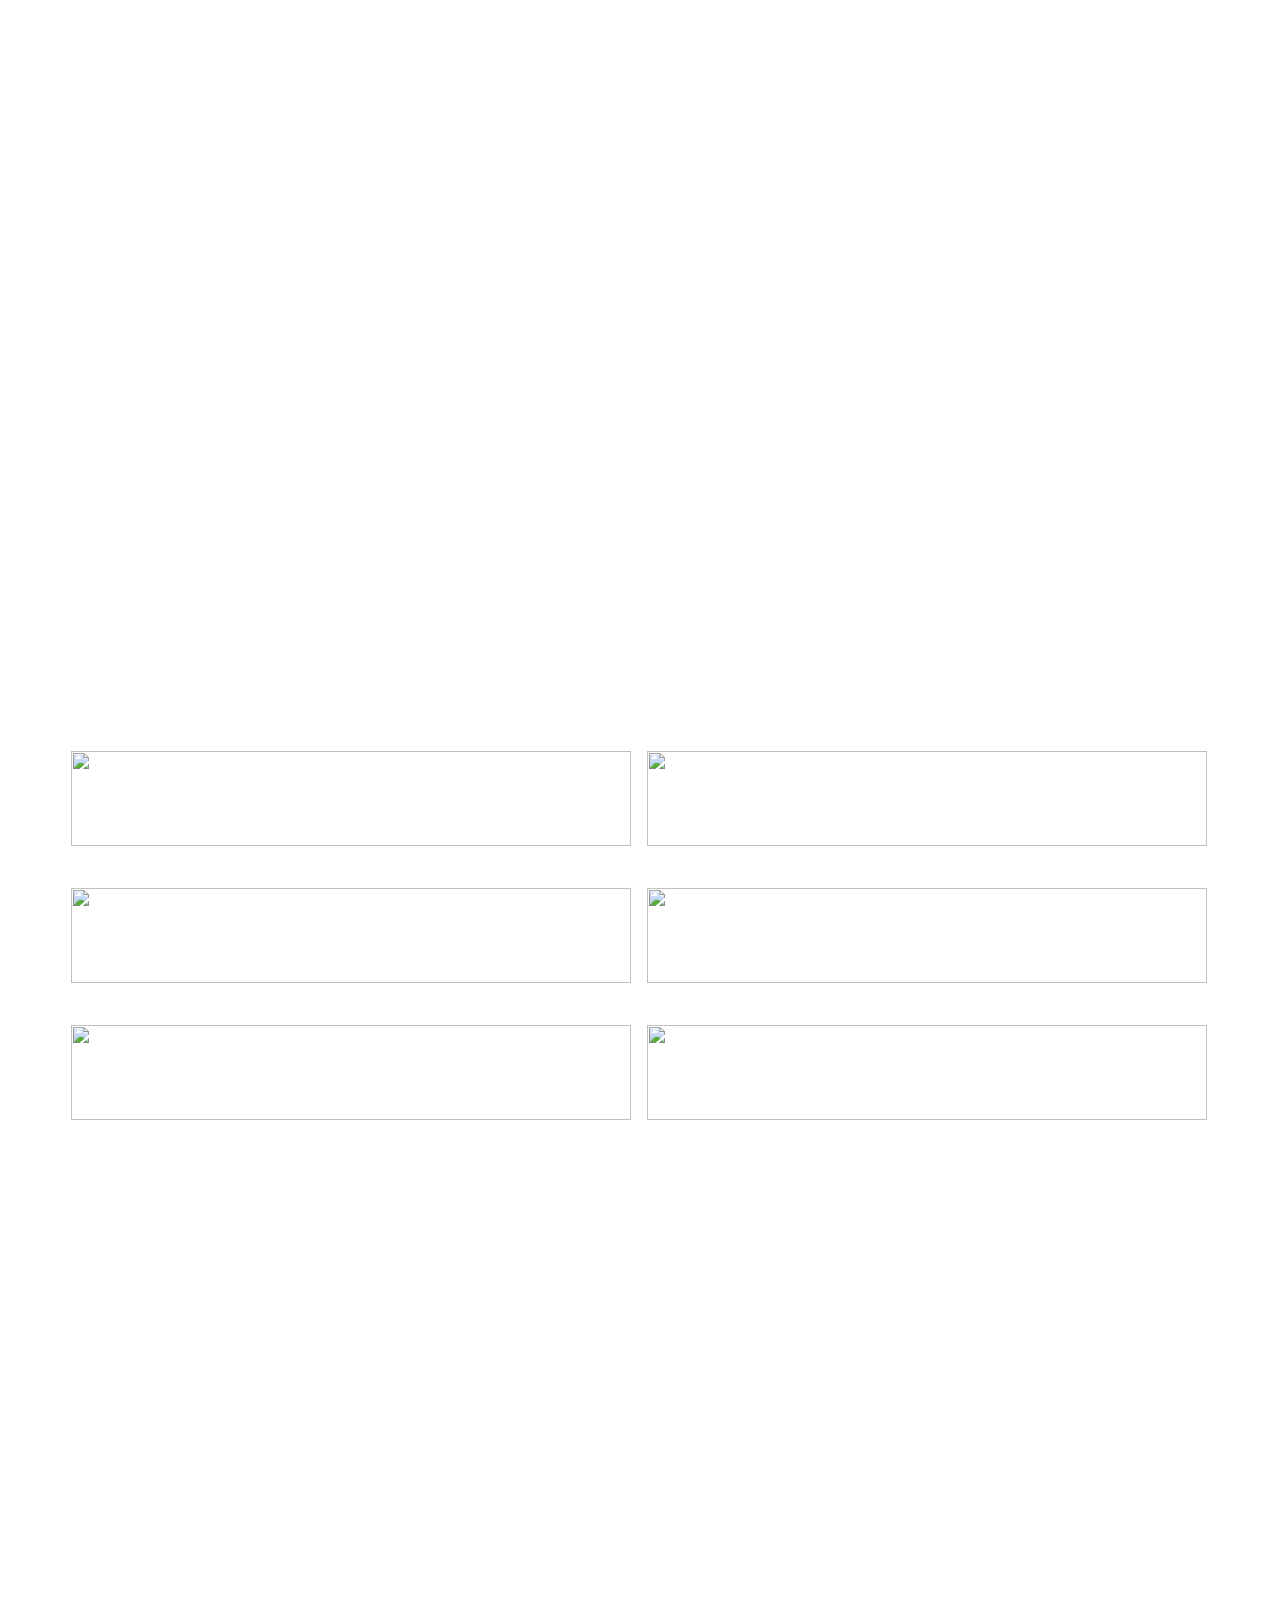
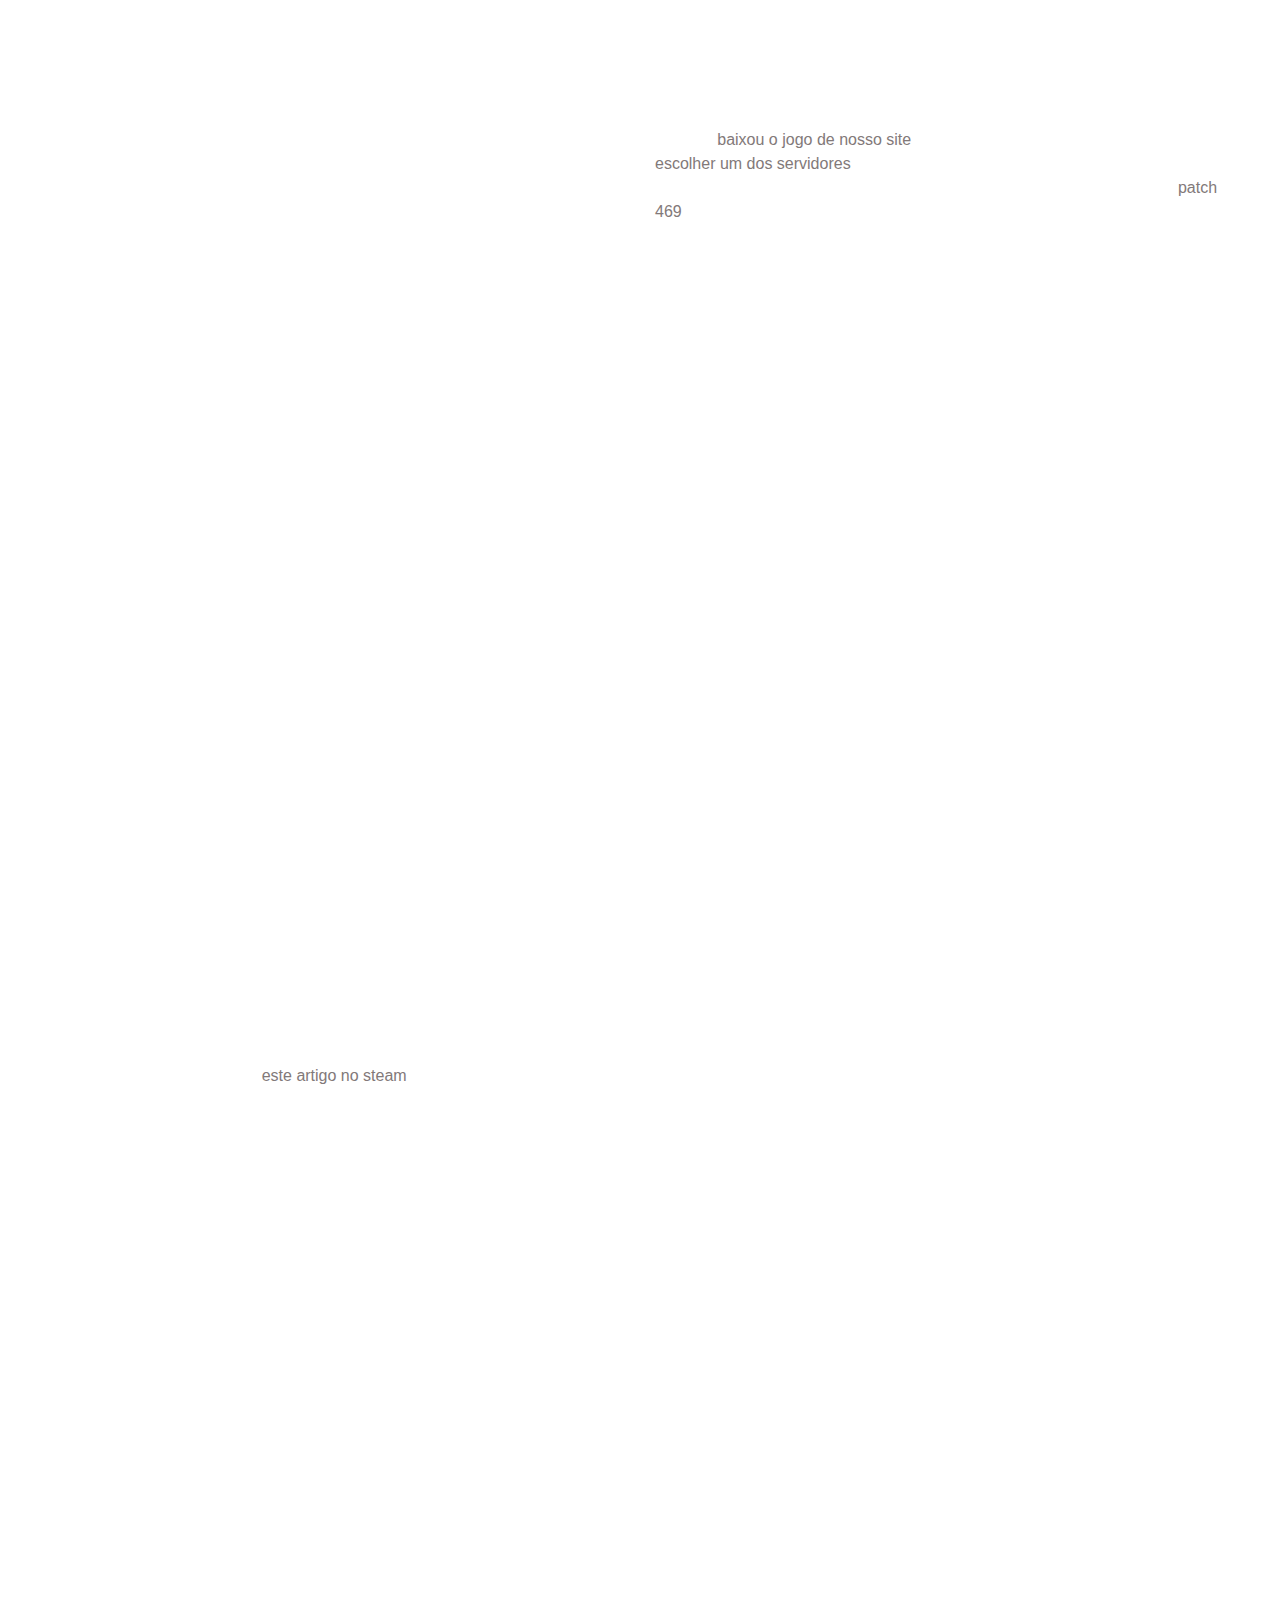
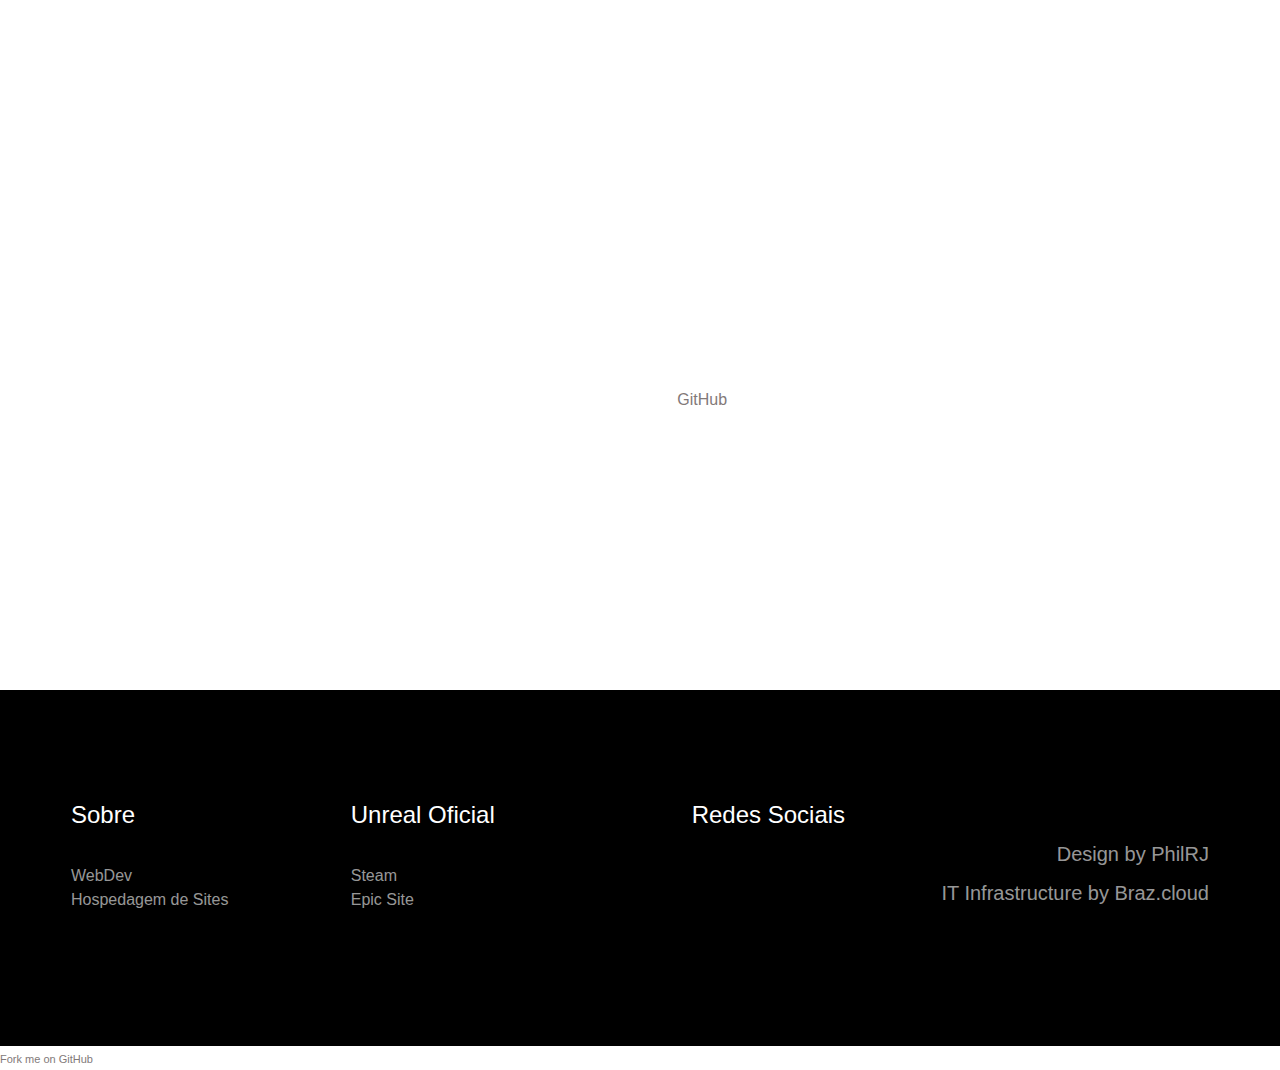
==== commit 88642bc3: "add github logo" ====
--- a/index.html
+++ b/index.html
@@ -12,12 +12,13 @@
         <link rel="stylesheet" type="text/css" href="./css/feather.min.css">
         <script src="https://kit.fontawesome.com/ec35284fbe.js" crossorigin="anonymous"></script>
         <link href='https://fonts.googleapis.com/css?family=Berkshire+Swash&display=swap&subset=latin,latin-ext' rel='stylesheet' type='text/css'>
+        <link rel="stylesheet" href="https://cdnjs.cloudflare.com/ajax/libs/github-fork-ribbon-css/0.2.3/gh-fork-ribbon.min.css" />
         <title>Unreal Tournament Brasil</title>
 
         <style>
-            a {
-                color: rgb(130, 121, 121);
-            }
+            a { color: rgb(130, 121, 121); }
+            .github-fork-ribbon:before { background-color: #333; }
+            .github-fork-ribbon { font-size: 11px !important; }
         </style>
     </head>
 
@@ -354,6 +355,7 @@
         <!-- Preloader -->
         <div id="page-loading-blocs-notifaction" class="page-preloader"></div>
 
-        <a href="https://github.com/fbraz3/utbr-site" class="github-corner" aria-label="View source on GitHub"><svg width="80" height="80" viewBox="0 0 250 250" style="fill:#64CEAA; color:#fff; position: absolute; top: 0; border: 0; right: 0;" aria-hidden="true"><path d="M0,0 L115,115 L130,115 L142,142 L250,250 L250,0 Z"></path><path d="M128.3,109.0 C113.8,99.7 119.0,89.6 119.0,89.6 C122.0,82.7 120.5,78.6 120.5,78.6 C119.2,72.0 123.4,76.3 123.4,76.3 C127.3,80.9 125.5,87.3 125.5,87.3 C122.9,97.6 130.6,101.9 134.4,103.2" fill="currentColor" style="transform-origin: 130px 106px;" class="octo-arm"></path><path d="M115.0,115.0 C114.9,115.1 118.7,116.5 119.8,115.4 L133.7,101.6 C136.9,99.2 139.9,98.4 142.2,98.6 C133.8,88.0 127.5,74.4 143.8,58.0 C148.5,53.4 154.0,51.2 159.7,51.0 C160.3,49.4 163.2,43.6 171.4,40.1 C171.4,40.1 176.1,42.5 178.8,56.2 C183.1,58.6 187.2,61.8 190.9,65.4 C194.5,69.0 197.7,73.2 200.1,77.6 C213.8,80.2 216.3,84.9 216.3,84.9 C212.7,93.1 206.9,96.0 205.4,96.6 C205.1,102.4 203.0,107.8 198.3,112.5 C181.9,128.9 168.3,122.5 157.7,114.1 C157.9,116.9 156.7,120.9 152.7,124.9 L141.0,136.5 C139.8,137.7 141.6,141.9 141.8,141.8 Z" fill="currentColor" class="octo-body"></path></svg></a><style>.github-corner:hover .octo-arm{animation:octocat-wave 560ms ease-in-out}@keyframes octocat-wave{0%,100%{transform:rotate(0)}20%,60%{transform:rotate(-25deg)}40%,80%{transform:rotate(10deg)}}@media (max-width:500px){.github-corner:hover .octo-arm{animation:none}.github-corner .octo-arm{animation:octocat-wave 560ms ease-in-out}}</style>
+        <a href="https://github.com/fbraz3/utbr-site" class="github-corner" aria-label="View source on GitHub"><svg width="80" height="80" viewBox="0 0 250 250" style="fill:#275243; color:#fff; position: absolute; top: 0; border: 0; right: 0;" aria-hidden="true"><path d="M0,0 L115,115 L130,115 L142,142 L250,250 L250,0 Z"></path><path d="M128.3,109.0 C113.8,99.7 119.0,89.6 119.0,89.6 C122.0,82.7 120.5,78.6 120.5,78.6 C119.2,72.0 123.4,76.3 123.4,76.3 C127.3,80.9 125.5,87.3 125.5,87.3 C122.9,97.6 130.6,101.9 134.4,103.2" fill="currentColor" style="transform-origin: 130px 106px;" class="octo-arm"></path><path d="M115.0,115.0 C114.9,115.1 118.7,116.5 119.8,115.4 L133.7,101.6 C136.9,99.2 139.9,98.4 142.2,98.6 C133.8,88.0 127.5,74.4 143.8,58.0 C148.5,53.4 154.0,51.2 159.7,51.0 C160.3,49.4 163.2,43.6 171.4,40.1 C171.4,40.1 176.1,42.5 178.8,56.2 C183.1,58.6 187.2,61.8 190.9,65.4 C194.5,69.0 197.7,73.2 200.1,77.6 C213.8,80.2 216.3,84.9 216.3,84.9 C212.7,93.1 206.9,96.0 205.4,96.6 C205.1,102.4 203.0,107.8 198.3,112.5 C181.9,128.9 168.3,122.5 157.7,114.1 C157.9,116.9 156.7,120.9 152.7,124.9 L141.0,136.5 C139.8,137.7 141.6,141.9 141.8,141.8 Z" fill="currentColor" class="octo-body"></path></svg></a><style>.github-corner:hover .octo-arm{animation:octocat-wave 560ms ease-in-out}  @keyframes octocat-wave{0%,100%{transform:rotate(0)} 20%,60%{transform:rotate(-25deg)} 40%,80%{transform:rotate(10deg)}}@media (max-width:500px){.github-corner:hover .octo-arm{animation:none}  .github-corner .octo-arm{animation:octocat-wave 560ms ease-in-out}}</style>
+        <a class="github-fork-ribbon" href="https://github.com/fbraz3/utbr-site" data-ribbon="Fork me on GitHub" title="Fork me on GitHub">Fork me on GitHub</a>
     </body>
 </html>
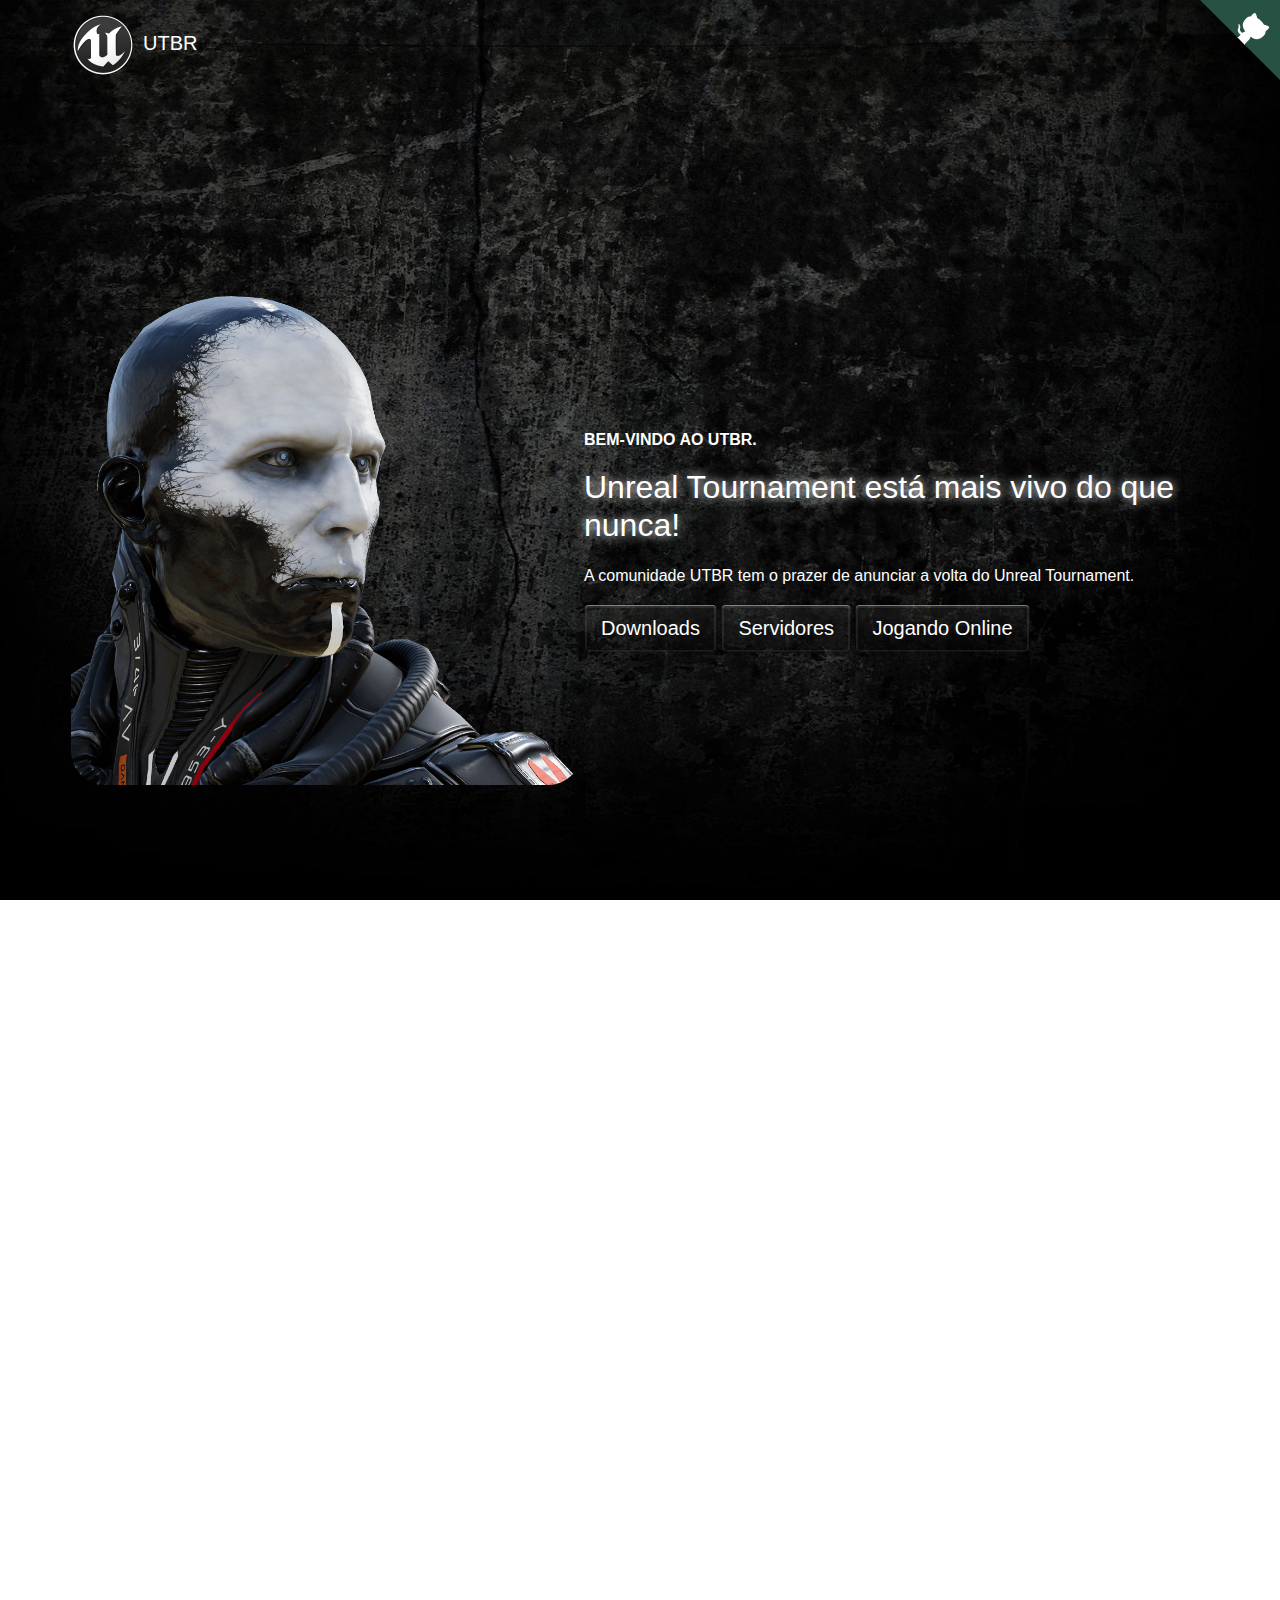
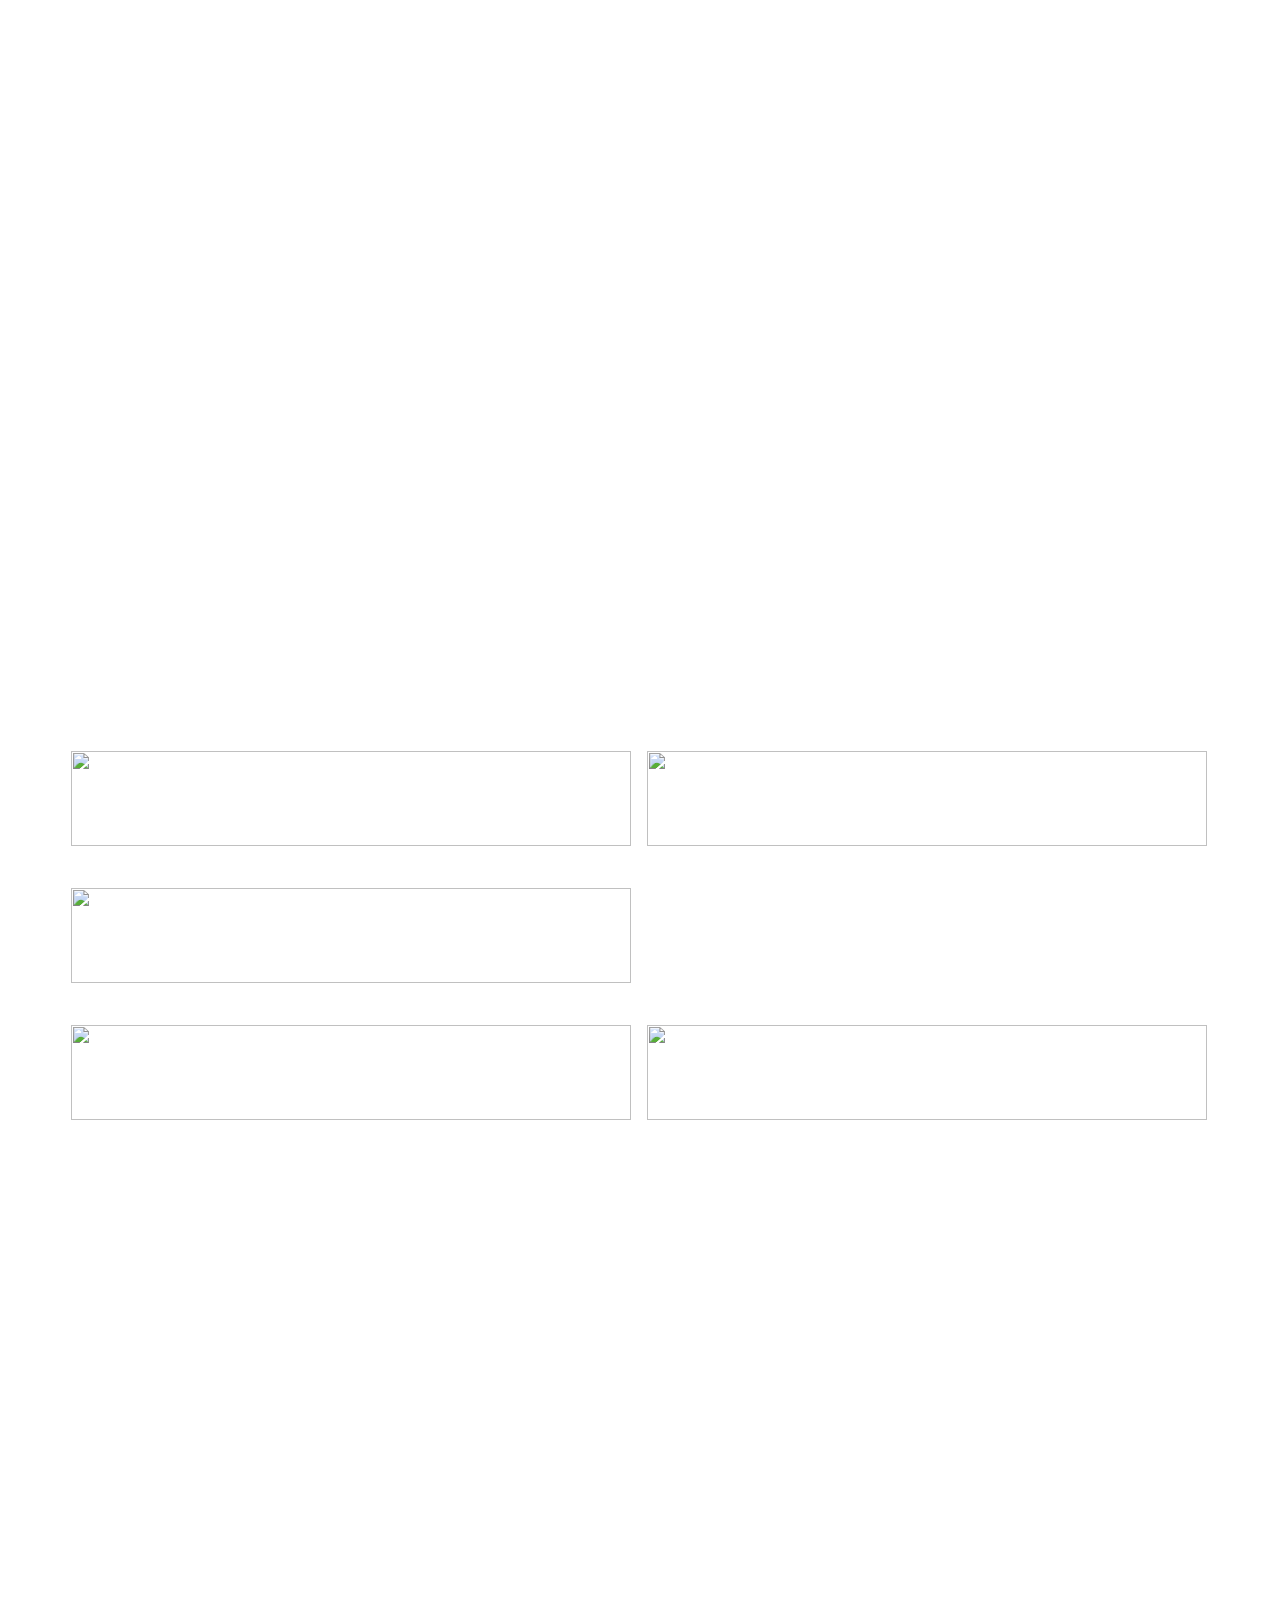
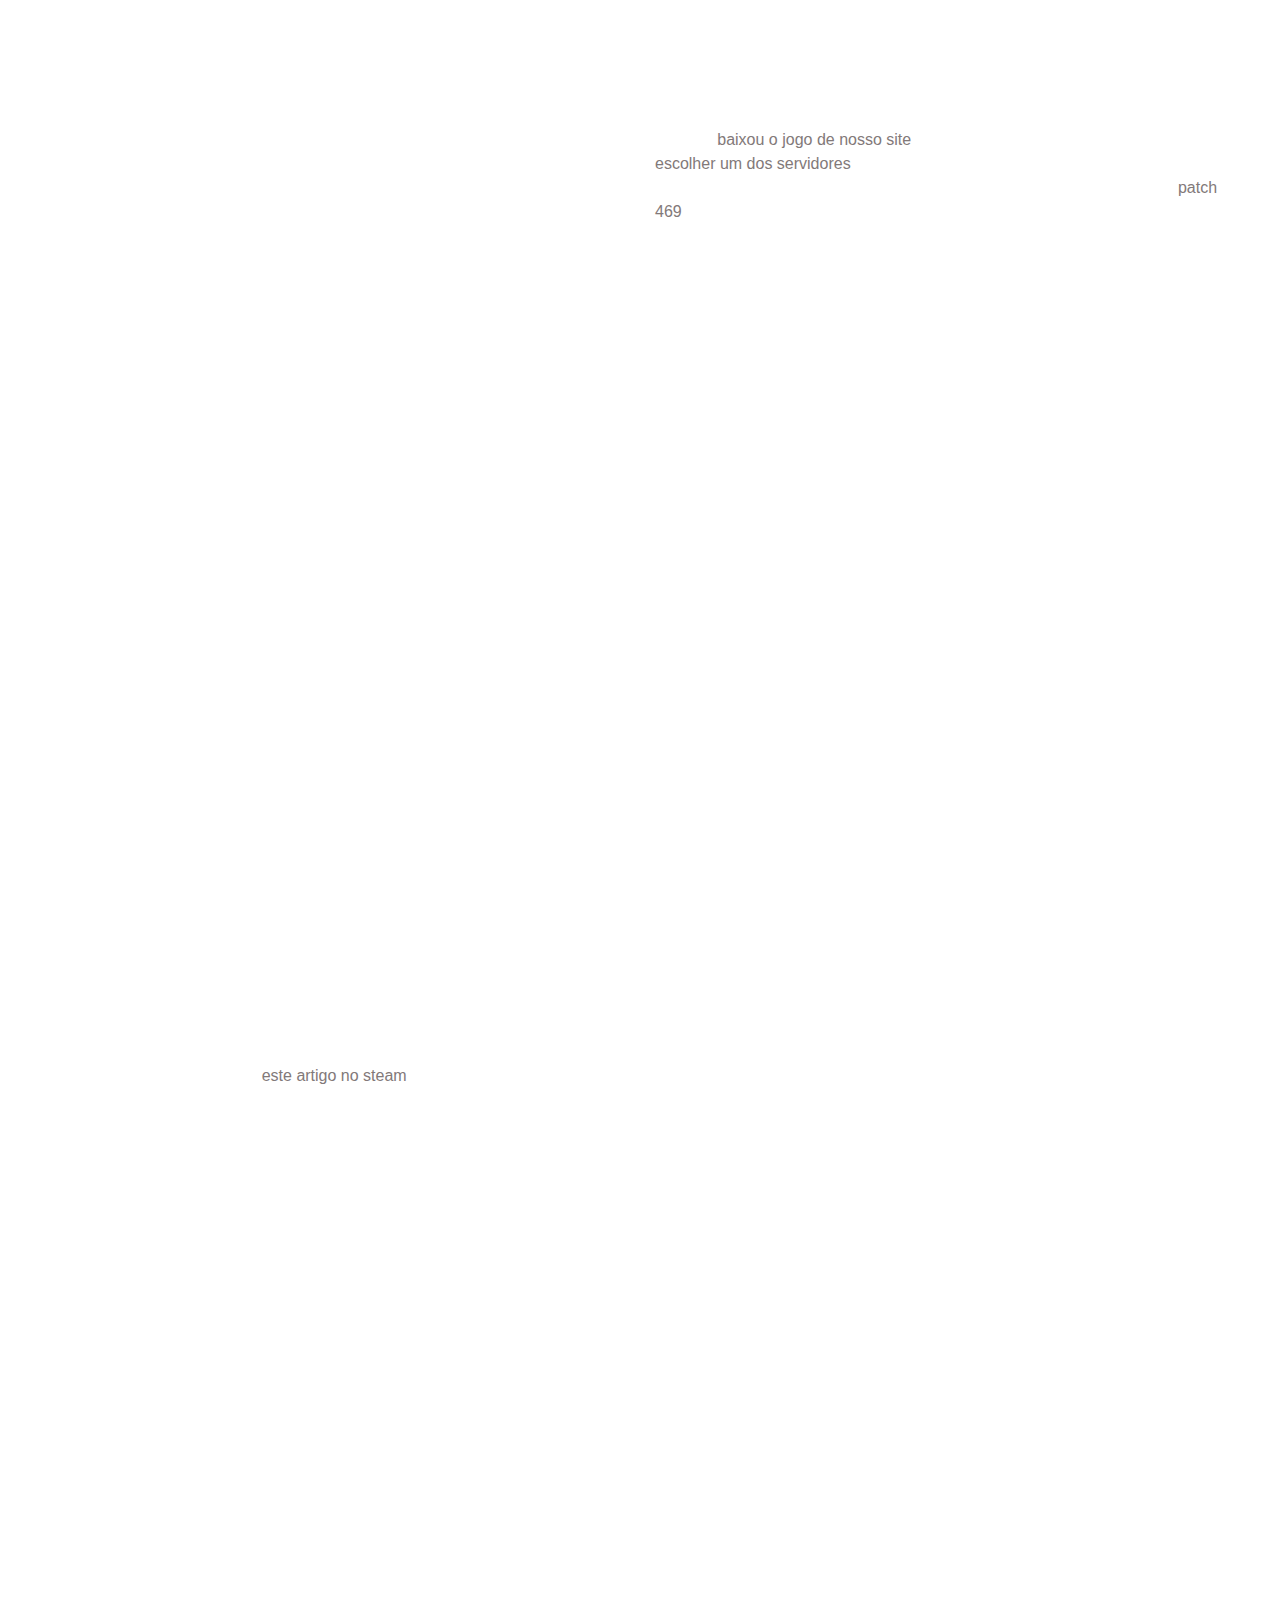
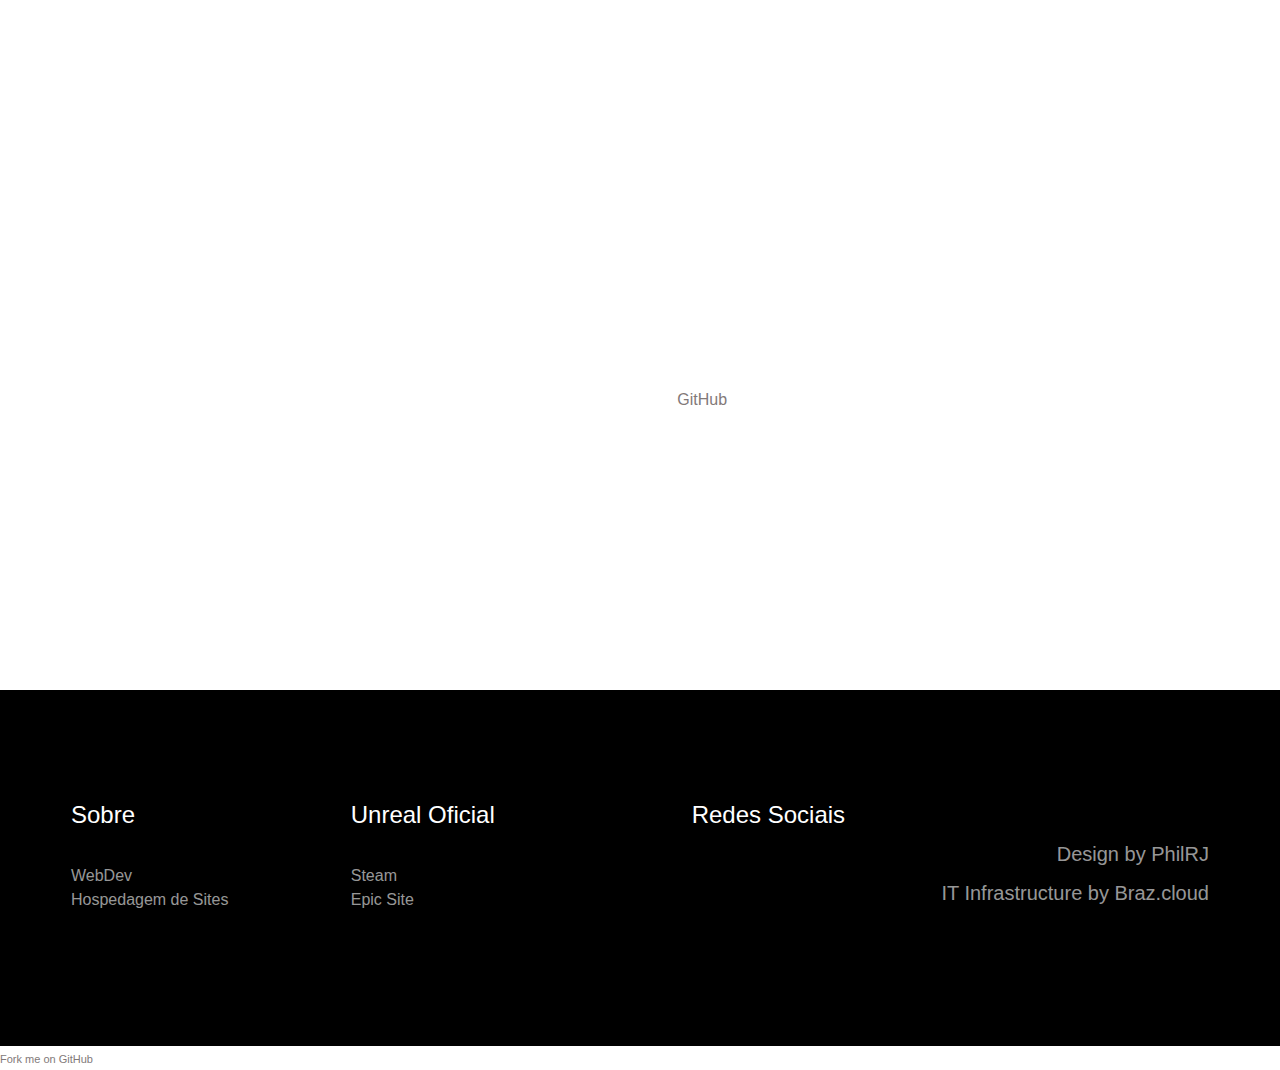
==== commit 3310c05b: "change ut2k4 server IP addr" ====
--- a/index.html
+++ b/index.html
@@ -187,18 +187,14 @@
 
                                         <td>
                                             <p></p>
-                                            <strong>alma.utbr.cf:7777</strong><br />
-                                            <a href="https://www.gametracker.com/server_info/34.95.189.187:7777/" target="_blank">
-                                                <img src="https://cache.gametracker.com/server_info/34.95.189.187:7777/b_560_95_1.png" border="0" width="560" height="95" alt=""/>
-                                            </a>
                                         </td>
                                     </tr>
                                     <tr>
                                         <td>
                                             <p></p>
                                             <strong>2k4.utbr.cf:5555</strong><br />
-                                            <a href="https://www.gametracker.com/server_info/186.250.14.168:5555/" target="_blank">
-                                                <img src="https://cache.gametracker.com/server_info/186.250.14.168:5555/b_560_95_1.png" border="0" width="560" height="95" alt=""/>
+                                            <a href="https://www.gametracker.com/server_info/168.138.135.61:5555/" target="_blank">
+                                                <img src="https://cache.gametracker.com/server_info/168.138.135.61:5555/b_560_95_1.png" border="0" width="560" height="95" alt=""/>
                                             </a>
                                         </td>
                                         <td style="padding-right: 15px;">
